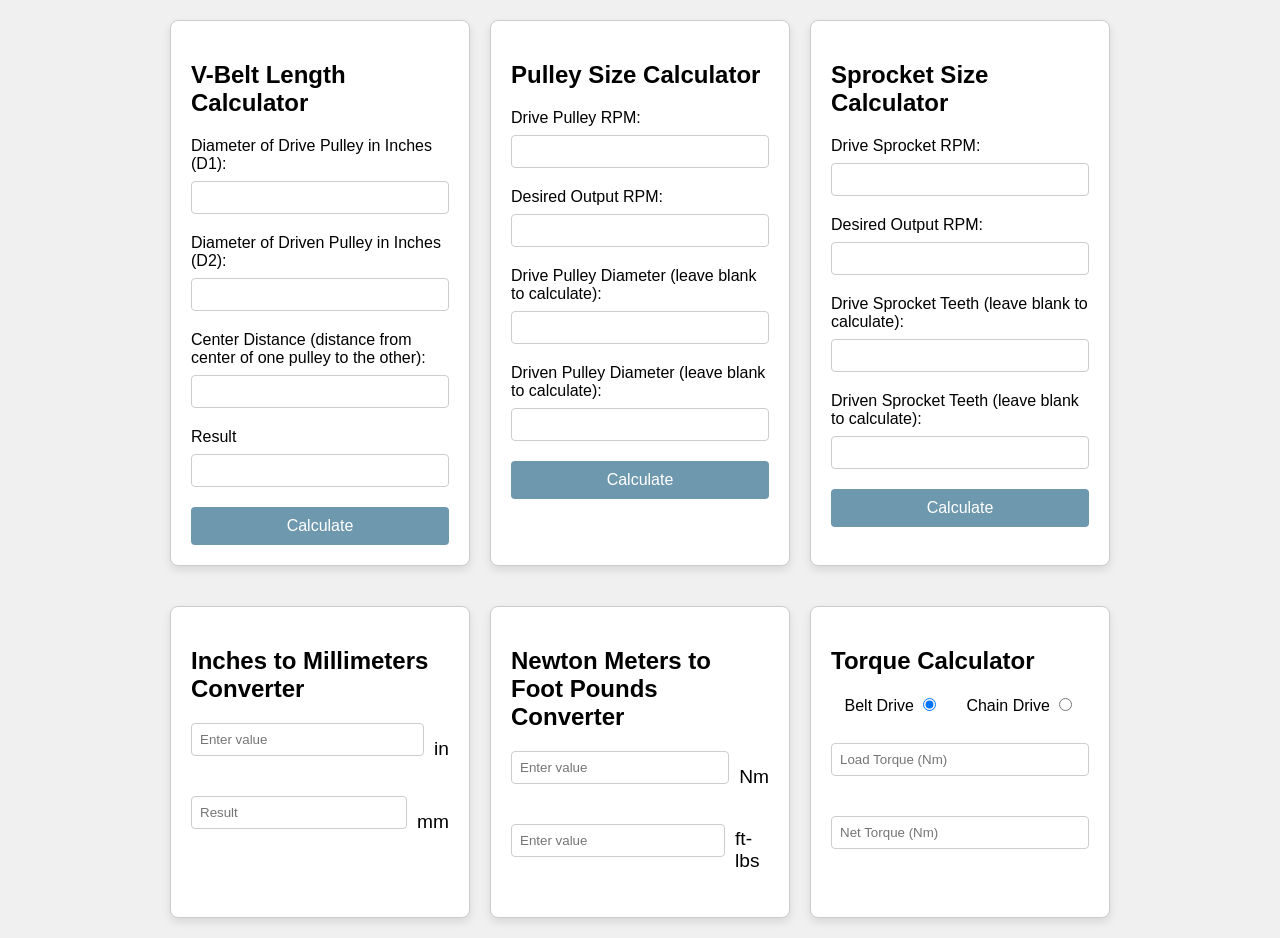
==== index.html @ f011331f "Update and rename calc.html to index.html" ====
<!DOCTYPE html>
<html lang="en">
<head>
    <meta charset="UTF-8">
    <meta name="viewport" content="width=device-width, initial-scale=1.0">
    <title>Integrated Calculators</title>
    <link rel="stylesheet" href="styles.css">
</head>
<body>
    <div class="calculators">
        <!-- V-Belt Length Calculator -->
        <div class="calculator" id="vbelt-calculator">
            <div class="overlay" id="vbelt-overlay">
                <div class="overlay-content">
                    <h2>V-Belt Length Calculator</h2>
                    <p>Please note that these calculations are for general guidance only. Accurate dimensional values are essential for reliable results. Tri-State Bearing is not responsible for any misuse of this information.</p>
                    <button onclick="closeOverlay('vbelt-overlay')">OK</button>
                </div>
            </div>
            <h2>V-Belt Length Calculator</h2>
            <label for="d1">Diameter of Drive Pulley in Inches (D1):</label>
            <input type="number" id="d1" required>
            <label for="d2">Diameter of Driven Pulley in Inches (D2):</label>
            <input type="number" id="d2" required>
            <label for="cd">Center Distance (distance from center of one pulley to the other):</label>
            <input type="number" id="cd" required>
            <label for="vbelt-result">Result</label>
            <input type="text" id="vbelt-result" readonly>
            <button onclick="calculateVbeltLength()">Calculate</button>
        </div>

        <!-- Pulley Size Calculator -->
        <div class="calculator" id="pulley-calculator">
            <div class="overlay" id="pulley-overlay">
                <div class="overlay-content">
                    <h2>Pulley Size Calculator</h2>
                    <p>Please note that these calculations are for general guidance only. Accurate dimensional values are essential for reliable results. Tri-State Bearing is not responsible for any misuse of this information.</p>
                    <button onclick="closeOverlay('pulley-overlay')">OK</button>
                </div>
            </div>
            <h2>Pulley Size Calculator</h2>
            <label for="drive-rpm">Drive Pulley RPM:</label>
            <input type="number" id="drive-rpm" required>
            <label for="output-rpm">Desired Output RPM:</label>
            <input type="number" id="output-rpm" required>
            <label for="drive-diameter">Drive Pulley Diameter (leave blank to calculate):</label>
            <input type="number" id="drive-diameter">
            <label for="driven-diameter">Driven Pulley Diameter (leave blank to calculate):</label>
            <input type="number" id="driven-diameter">
            <button onclick="calculatePulleySize()">Calculate</button>
        </div>

        <!-- Sprocket Size Calculator -->
        <div class="calculator" id="sprocket-calculator">
            <div class="overlay" id="sprocket-overlay">
                <div class="overlay-content">
                    <h2>Sprocket Size Calculator</h2>
                    <p>Please note that these calculations are for general guidance only. Accurate dimensional values are essential for reliable results. Tri-State Bearing is not responsible for any misuse of this information.</p>
                    <button onclick="closeOverlay('sprocket-overlay')">OK</button>
                </div>
            </div>
            <h2>Sprocket Size Calculator</h2>
            <label for="drive-sprocket-rpm">Drive Sprocket RPM:</label>
            <input type="number" id="drive-sprocket-rpm" required>
            <label for="output-sprocket-rpm">Desired Output RPM:</label>
            <input type="number" id="output-sprocket-rpm" required>
            <label for="drive-sprocket-teeth">Drive Sprocket Teeth (leave blank to calculate):</label>
            <input type="number" id="drive-sprocket-teeth">
            <label for="driven-sprocket-teeth">Driven Sprocket Teeth (leave blank to calculate):</label>
            <input type="number" id="driven-sprocket-teeth">
            <button onclick="calculateSprocketSize()">Calculate</button>
        </div>
    </div>

    <div class="calculators bottom-row">
        <!-- Inches to Millimeters Converter -->
        <div class="calculator" id="converter1">
            <h2>Inches to Millimeters Converter</h2>
            <div class="unit-container">
                <input type="text" id="inchValue" placeholder="Enter value">
                <span>in</span>
            </div>
            <div class="unit-container">
                <input type="text" id="mmValue" placeholder="Result">
                <span>mm</span>
            </div>
        </div>
        
        <!-- Newton Meters to Foot Pounds Converter -->
        <div class="calculator" id="converter2">
            <h2>Newton Meters to Foot Pounds Converter</h2>
            <div class="unit-container">
                <input type="text" id="nmValue" placeholder="Enter value">
                <span>Nm</span>
            </div>
            <div class="unit-container">
                <input type="text" id="fpValue" placeholder="Enter value">
                <span>ft-lbs</span>
            </div>
        </div>
        
        <!-- Torque Calculator -->
        <div class="calculator" id="torqueCalculator">
            <h2>Torque Calculator</h2>
            <div class="radio-container">
                <label>
                    Belt Drive
                    <input type="radio" name="driveType" value="belt" checked>
                </label>
                <label>
                    Chain Drive
                    <input type="radio" name="driveType" value="chain">
                </label>
            </div>
            <div class="unit-container">
                <input type="text" id="loadTorque" placeholder="Load Torque (Nm)">
            </div>
            <div class="unit-container">
                <input type="text" id="netTorque" placeholder="Net Torque (Nm)">
            </div>
        </div>
    </div>

    <script src="script.js"></script>
    <script>
        // Inches to Millimeters Converter
        document.getElementById("inchValue").addEventListener("input", () => {
            convertInchToMm(true);
        });
        document.getElementById("mmValue").addEventListener("input", () => {
            convertInchToMm(false);
        });

        function convertInchToMm(isInch) {
            let inchField = document.getElementById("inchValue");
            let mmField = document.getElementById("mmValue");
            let inch = parseFloat(inchField.value) || 0;
            let mm = parseFloat(mmField.value) || 0;

            if (isInch) {
                if (inch) mmField.value = (inch * 25.4).toFixed(2);
                else mmField.value = '';
            } else {
                if (mm) inchField.value = (mm / 25.4).toFixed(2);
                else inchField.value = '';
            }
        }

        // Newton Meters to Foot Pounds Converter
        document.getElementById("nmValue").addEventListener("input", () => {
            convertNmToFp(true);
        });
        document.getElementById("fpValue").addEventListener("input", () => {
            convertNmToFp(false);
        });

        function convertNmToFp(isNm) {
            let nmField = document.getElementById("nmValue");
            let fpField = document.getElementById("fpValue");
            let nm = parseFloat(nmField.value) || 0;
            let fp = parseFloat(fpField.value) || 0;

            if (isNm) {
                if (nm) fpField.value = (nm * 0.73756).toFixed(2);
                else fpField.value = '';
            } else {
                if (fp) nmField.value = (fp / 0.73756).toFixed(2);
                else nmField.value = '';
            }
        }

        // Torque Calculator
        document.querySelectorAll('input[name="driveType"]').forEach((elem) => {
            elem.addEventListener("change", resetTorqueCalculator);
        });
        document.getElementById("loadTorque").addEventListener("input", calculateTorque);
        document.getElementById("netTorque").addEventListener("input", calculateTorqueReverse);

        function resetTorqueCalculator() {
            document.getElementById("loadTorque").value = '';
            document.getElementById("netTorque").value = '';
        }

        function calculateTorque() {
            let loadTorque = parseFloat(document.getElementById("loadTorque").value) || 0;
            let netTorqueField = document.getElementById("netTorque");
            let driveType = document.querySelector('input[name="driveType"]:checked').value;

            if (loadTorque) {
                let netTorque;
                if (driveType === "belt") {
                    netTorque = loadTorque * 1.1; // Example calculation for belt
                } else {
                    netTorque = loadTorque * 1.2; // Example calculation for chain
                }
                netTorqueField.value = netTorque.toFixed(2);
            } else {
                netTorqueField.value = '';
            }
        }

        function calculateTorqueReverse() {
            let netTorque = parseFloat(document.getElementById("netTorque").value) || 0;
            let loadTorqueField = document.getElementById("loadTorque");
            let driveType = document.querySelector('input[name="driveType"]:checked').value;

            if (netTorque) {
                let loadTorque;
                if (driveType === "belt") {
                    loadTorque = netTorque / 1.1; // Example reverse calculation for belt
                } else {
                    loadTorque = netTorque / 1.2; // Example reverse calculation for chain
                }
                loadTorqueField.value = loadTorque.toFixed(2);
            } else {
                loadTorqueField.value = '';
            }
        }
    </script>
</body>
</html>
---- styles.css ----
body {
    font-family: Arial, sans-serif;
    display: flex;
    justify-content: center;
    align-items: center;
    flex-direction: column;
    min-height: 100vh;
    margin: 0;
    background-color: #f0f0f0;
}

.calculators {
    display: flex;
    flex-wrap: wrap;
    justify-content: center;
    gap: 20px;
    padding: 20px;
}

.calculators.bottom-row {
    display: flex;
    justify-content: center;
    width: 100%;
}

.calculator {
    border: 1px solid #ccc;
    border-radius: 8px;
    background-color: #fff;
    padding: 20px;
    box-shadow: 0 4px 8px rgba(0, 0, 0, 0.1);
    flex: 1 1 300px;
    max-width: 300px;
    box-sizing: border-box;
}

.calculator h2 {
    font-size: 1.5em;
    margin-bottom: 20px;
}

.calculator label {
    display: block;
    margin-bottom: 8px;
}

.calculator input[type="number"],
.calculator input[type="text"] {
    width: 100%;
    padding: 8px;
    margin-bottom: 20px;
    border: 1px solid #ccc;
    border-radius: 4px;
    box-sizing: border-box;
}

.calculator button {
    width: 100%;
    padding: 10px;
    background-color: #6E98AD;
    color: #fff;
    border: none;
    border-radius: 4px;
    font-size: 1em;
    cursor: pointer;
    transition: background-color 0.3s ease;
}

.calculator button:hover {
    background-color: #053856;
}

.unit-container {
    display: flex;
    align-items: center;
    justify-content: space-between;
    margin-bottom: 20px;
}

.unit-container span {
    margin-left: 10px;
    font-size: 1.2em;
}

.radio-container {
    display: flex;
    justify-content: space-around;
    margin-bottom: 20px;
}

.overlay {
    display: none;
    position: fixed;
    top: 0;
    left: 0;
    right: 0;
    bottom: 0;
    background-color: rgba(0, 0, 0, 0.7);
    justify-content: center;
    align-items: center;
    z-index: 1000;
}

.overlay-content {
    background-color: #fff;
    padding: 20px;
    border-radius: 8px;
    text-align: center;
    max-width: 500px;
    box-sizing: border-box;
}

.overlay button {
    margin-top: 20px;
    padding: 10px 20px;
}

@media (max-width: 768px) {
    .calculator {
        flex: 1 1 100%;
        max-width: none;
    }
}
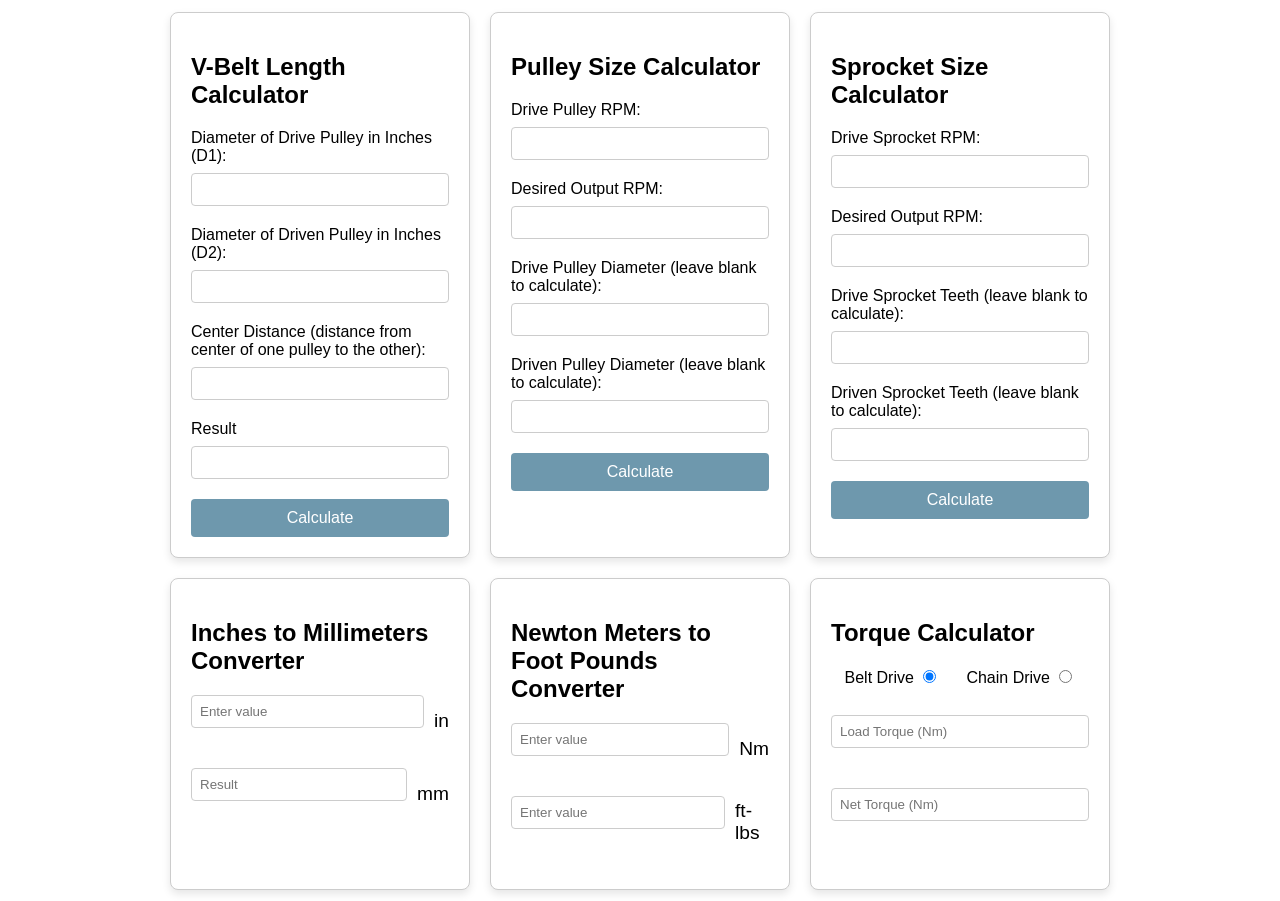
==== commit f8b639d1: "Update index.html" ====
--- a/index.html
+++ b/index.html
@@ -75,6 +75,13 @@
     <div class="calculators bottom-row">
         <!-- Inches to Millimeters Converter -->
         <div class="calculator" id="converter1">
+            <div class="overlay" id="converter1-overlay">
+                <div class="overlay-content">
+                    <h2>Inches to Millimeters Converter</h2>
+                    <p>Please note that these calculations are for general guidance only. Accurate values are essential for reliable results. Tri-State Bearing is not responsible for any misuse of this information.</p>
+                    <button onclick="closeOverlay('converter1-overlay')">OK</button>
+                </div>
+            </div>
             <h2>Inches to Millimeters Converter</h2>
             <div class="unit-container">
                 <input type="text" id="inchValue" placeholder="Enter value">
@@ -88,6 +95,13 @@
         
         <!-- Newton Meters to Foot Pounds Converter -->
         <div class="calculator" id="converter2">
+            <div class="overlay" id="converter2-overlay">
+                <div class="overlay-content">
+                    <h2>Newton Meters to Foot Pounds Converter</h2>
+                    <p>Please note that these calculations are for general guidance only. Accurate values are essential for reliable results. Tri-State Bearing is not responsible for any misuse of this information.</p>
+                    <button onclick="closeOverlay('converter2-overlay')">OK</button>
+                </div>
+            </div>
             <h2>Newton Meters to Foot Pounds Converter</h2>
             <div class="unit-container">
                 <input type="text" id="nmValue" placeholder="Enter value">
@@ -101,6 +115,13 @@
         
         <!-- Torque Calculator -->
         <div class="calculator" id="torqueCalculator">
+            <div class="overlay" id="torqueCalculator-overlay">
+                <div class="overlay-content">
+                    <h2>Torque Calculator</h2>
+                    <p>Please note that these calculations are for general guidance only. Accurate values are essential for reliable results. Tri-State Bearing is not responsible for any misuse of this information.</p>
+                    <button onclick="closeOverlay('torqueCalculator-overlay')">OK</button>
+                </div>
+            </div>
             <h2>Torque Calculator</h2>
             <div class="radio-container">
                 <label>
@@ -122,100 +143,5 @@
     </div>
 
     <script src="script.js"></script>
-    <script>
-        // Inches to Millimeters Converter
-        document.getElementById("inchValue").addEventListener("input", () => {
-            convertInchToMm(true);
-        });
-        document.getElementById("mmValue").addEventListener("input", () => {
-            convertInchToMm(false);
-        });
-
-        function convertInchToMm(isInch) {
-            let inchField = document.getElementById("inchValue");
-            let mmField = document.getElementById("mmValue");
-            let inch = parseFloat(inchField.value) || 0;
-            let mm = parseFloat(mmField.value) || 0;
-
-            if (isInch) {
-                if (inch) mmField.value = (inch * 25.4).toFixed(2);
-                else mmField.value = '';
-            } else {
-                if (mm) inchField.value = (mm / 25.4).toFixed(2);
-                else inchField.value = '';
-            }
-        }
-
-        // Newton Meters to Foot Pounds Converter
-        document.getElementById("nmValue").addEventListener("input", () => {
-            convertNmToFp(true);
-        });
-        document.getElementById("fpValue").addEventListener("input", () => {
-            convertNmToFp(false);
-        });
-
-        function convertNmToFp(isNm) {
-            let nmField = document.getElementById("nmValue");
-            let fpField = document.getElementById("fpValue");
-            let nm = parseFloat(nmField.value) || 0;
-            let fp = parseFloat(fpField.value) || 0;
-
-            if (isNm) {
-                if (nm) fpField.value = (nm * 0.73756).toFixed(2);
-                else fpField.value = '';
-            } else {
-                if (fp) nmField.value = (fp / 0.73756).toFixed(2);
-                else nmField.value = '';
-            }
-        }
-
-        // Torque Calculator
-        document.querySelectorAll('input[name="driveType"]').forEach((elem) => {
-            elem.addEventListener("change", resetTorqueCalculator);
-        });
-        document.getElementById("loadTorque").addEventListener("input", calculateTorque);
-        document.getElementById("netTorque").addEventListener("input", calculateTorqueReverse);
-
-        function resetTorqueCalculator() {
-            document.getElementById("loadTorque").value = '';
-            document.getElementById("netTorque").value = '';
-        }
-
-        function calculateTorque() {
-            let loadTorque = parseFloat(document.getElementById("loadTorque").value) || 0;
-            let netTorqueField = document.getElementById("netTorque");
-            let driveType = document.querySelector('input[name="driveType"]:checked').value;
-
-            if (loadTorque) {
-                let netTorque;
-                if (driveType === "belt") {
-                    netTorque = loadTorque * 1.1; // Example calculation for belt
-                } else {
-                    netTorque = loadTorque * 1.2; // Example calculation for chain
-                }
-                netTorqueField.value = netTorque.toFixed(2);
-            } else {
-                netTorqueField.value = '';
-            }
-        }
-
-        function calculateTorqueReverse() {
-            let netTorque = parseFloat(document.getElementById("netTorque").value) || 0;
-            let loadTorqueField = document.getElementById("loadTorque");
-            let driveType = document.querySelector('input[name="driveType"]:checked').value;
-
-            if (netTorque) {
-                let loadTorque;
-                if (driveType === "belt") {
-                    loadTorque = netTorque / 1.1; // Example reverse calculation for belt
-                } else {
-                    loadTorque = netTorque / 1.2; // Example reverse calculation for chain
-                }
-                loadTorqueField.value = loadTorque.toFixed(2);
-            } else {
-                loadTorqueField.value = '';
-            }
-        }
-    </script>
 </body>
 </html>
--- a/styles.css
+++ b/styles.css
@@ -2,25 +2,29 @@
     font-family: Arial, sans-serif;
     display: flex;
     justify-content: center;
-    align-items: center;
+    align-items: flex-start; /* Start from the top */
     flex-direction: column;
     min-height: 100vh;
     margin: 0;
-    background-color: #f0f0f0;
+    padding-top: 1px; /* 1px padding at the top of the page */
+    background-color: #FFFFFF;
 }
 
 .calculators {
     display: flex;
     flex-wrap: wrap;
-    justify-content: center;
-    gap: 20px;
-    padding: 20px;
+    justify-content: center; /* Center the calculators horizontally */
+    gap: 20px; /* 20px spacing between calculators */
+    padding: 0 20px; /* Horizontal padding of 20px */
+    width: 100%; /* Ensure it takes full width */
+    box-sizing: border-box; /* Include padding in width calculation */
 }
 
 .calculators.bottom-row {
     display: flex;
-    justify-content: center;
-    width: 100%;
+    justify-content: center; /* Center the calculators horizontally */
+    width: 100%; /* Ensure it takes full width */
+    margin-top: 20px; /* 20px vertical spacing to the next row */
 }
 
 .calculator {
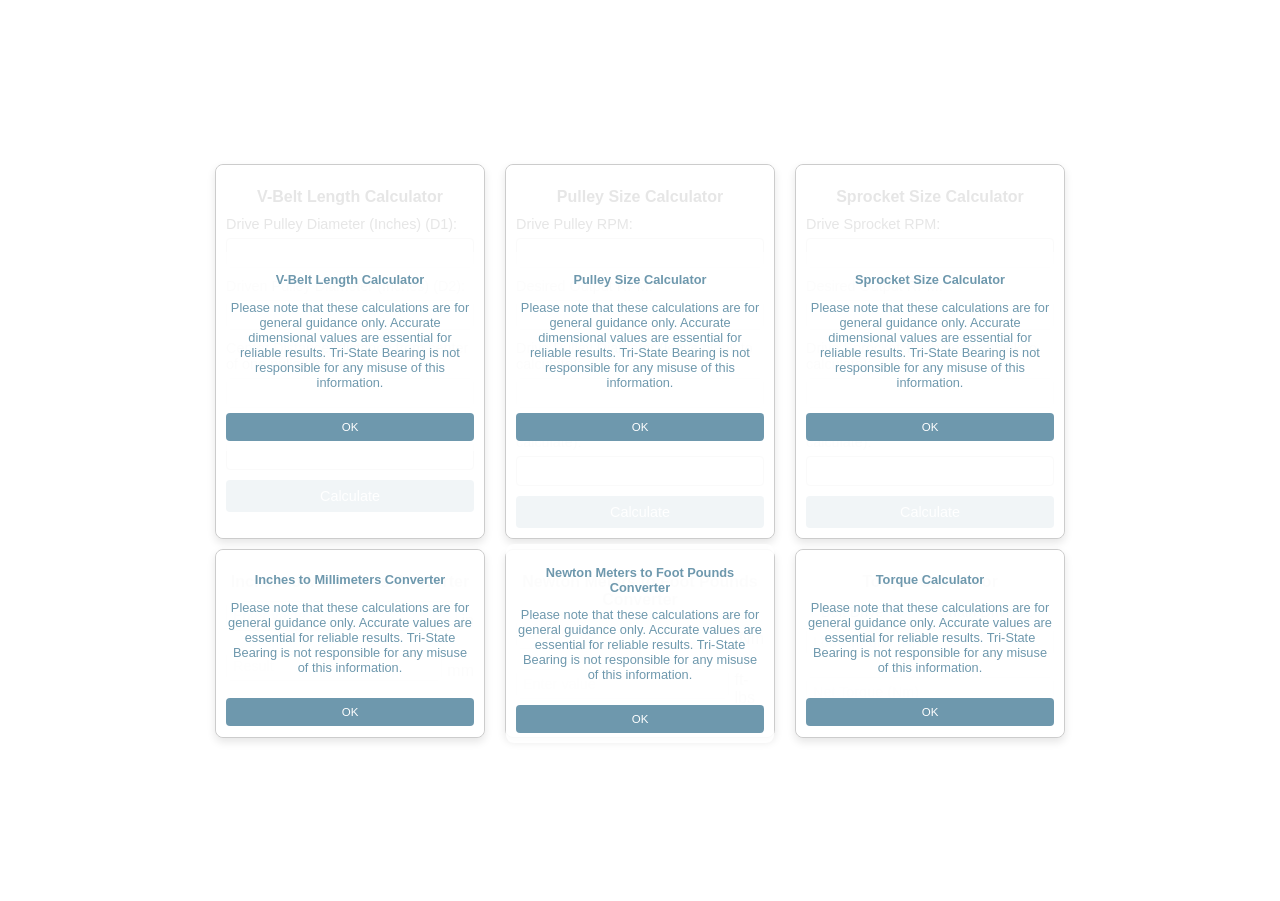
==== commit c9cfd28f: "Update index.html" ====
--- a/index.html
+++ b/index.html
@@ -18,9 +18,9 @@
                 </div>
             </div>
             <h2>V-Belt Length Calculator</h2>
-            <label for="d1">Diameter of Drive Pulley in Inches (D1):</label>
+            <label for="d1">Drive Pulley Diameter (Inches) (D1):</label>
             <input type="number" id="d1" required>
-            <label for="d2">Diameter of Driven Pulley in Inches (D2):</label>
+            <label for="d2">Driven Pulley Diameter (Inches) (D2):</label>
             <input type="number" id="d2" required>
             <label for="cd">Center Distance (distance from center of one pulley to the other):</label>
             <input type="number" id="cd" required>
--- a/styles.css
+++ b/styles.css
@@ -2,70 +2,74 @@
     font-family: Arial, sans-serif;
     display: flex;
     justify-content: center;
-    align-items: flex-start; /* Start from the top */
+    align-items: flex-start;
     flex-direction: column;
     min-height: 100vh;
     margin: 0;
-    padding-top: 1px; /* 1px padding at the top of the page */
+    padding-top: 1px;
     background-color: #FFFFFF;
 }
 
 .calculators {
     display: flex;
     flex-wrap: wrap;
-    justify-content: center; /* Center the calculators horizontally */
-    gap: 20px; /* 20px spacing between calculators */
-    padding: 0 20px; /* Horizontal padding of 20px */
-    width: 100%; /* Ensure it takes full width */
-    box-sizing: border-box; /* Include padding in width calculation */
+    justify-content: center;
+    gap: 20px;
+    padding: 0 10px; /* Reduced horizontal padding */
+    width: 100%;
+    box-sizing: border-box;
 }
 
 .calculators.bottom-row {
     display: flex;
-    justify-content: center; /* Center the calculators horizontally */
-    width: 100%; /* Ensure it takes full width */
-    margin-top: 20px; /* 20px vertical spacing to the next row */
+    justify-content: center;
+    width: 100%;
+    margin-top: 10px; /* Reduced vertical spacing to the next row */
 }
 
 .calculator {
+    position: relative;
     border: 1px solid #ccc;
     border-radius: 8px;
     background-color: #fff;
-    padding: 20px;
+    padding: 10px; /* Reduced padding */
     box-shadow: 0 4px 8px rgba(0, 0, 0, 0.1);
-    flex: 1 1 300px;
-    max-width: 300px;
+    flex: 1 1 200px; /* Reduced flex basis */
+    max-width: 270px; /* Reduced max-width */
     box-sizing: border-box;
 }
 
 .calculator h2 {
-    font-size: 1.5em;
-    margin-bottom: 20px;
+    font-size: 1em; /* Reduced font-size */
+    margin-bottom: 10px; /* Reduced margin-bottom */
+    text-align: center;
 }
 
 .calculator label {
     display: block;
-    margin-bottom: 8px;
+    margin-bottom: 6px; /* Reduced margin-bottom */
+    font-size: 0.9em; /* Reduced font-size */
 }
 
 .calculator input[type="number"],
 .calculator input[type="text"] {
     width: 100%;
-    padding: 8px;
-    margin-bottom: 20px;
+    padding: 6px; /* Reduced padding */
+    margin-bottom: 10px; /* Reduced margin-bottom */
     border: 1px solid #ccc;
     border-radius: 4px;
     box-sizing: border-box;
+    font-size: 0.9em; /* Reduced font-size */
 }
 
 .calculator button {
     width: 100%;
-    padding: 10px;
+    padding: 8px; /* Reduced padding */
     background-color: #6E98AD;
     color: #fff;
     border: none;
     border-radius: 4px;
-    font-size: 1em;
+    font-size: 0.9em; /* Reduced font-size */
     cursor: pointer;
     transition: background-color 0.3s ease;
 }
@@ -78,45 +82,58 @@
     display: flex;
     align-items: center;
     justify-content: space-between;
-    margin-bottom: 20px;
+    margin-bottom: 10px; /* Reduced margin-bottom */
 }
 
 .unit-container span {
-    margin-left: 10px;
-    font-size: 1.2em;
+    margin-left: 5px; /* Reduced margin-left */
+    font-size: 1em; /* Reduced font-size */
 }
 
 .radio-container {
     display: flex;
     justify-content: space-around;
-    margin-bottom: 20px;
+    margin-bottom: 1px; /* Reduced margin-bottom */
 }
 
 .overlay {
-    display: none;
-    position: fixed;
+    display: flex;
+    position: absolute;
     top: 0;
     left: 0;
-    right: 0;
-    bottom: 0;
-    background-color: rgba(0, 0, 0, 0.7);
+    width: 100%;
+    height: 100%;
+    background-color: rgba(255, 255, 255, 0.9);
     justify-content: center;
     align-items: center;
     z-index: 1000;
+    border-radius: 8px;
 }
 
 .overlay-content {
-    background-color: #fff;
-    padding: 20px;
+    background-color: rgba(255, 255, 255, 0.9);
+    padding: 10px; /* Reduced padding */
     border-radius: 8px;
     text-align: center;
-    max-width: 500px;
+    color: #6E98AD;
+    max-width: 100%;
+    font-size: 0.8em; /* Reduced font-size */
     box-sizing: border-box;
 }
 
-.overlay button {
-    margin-top: 20px;
-    padding: 10px 20px;
+.overlay-content button {
+    margin-top: 10px;
+    padding: 8px 10px;
+    background-color: #6E98AD;
+    color: #fff;
+    border: none;
+    border-radius: 4px;
+    cursor: pointer;
+    transition: background-color 0.3s ease;
+}
+
+.overlay-content button:hover {
+    background-color: #053856;
 }
 
 @media (max-width: 768px) {
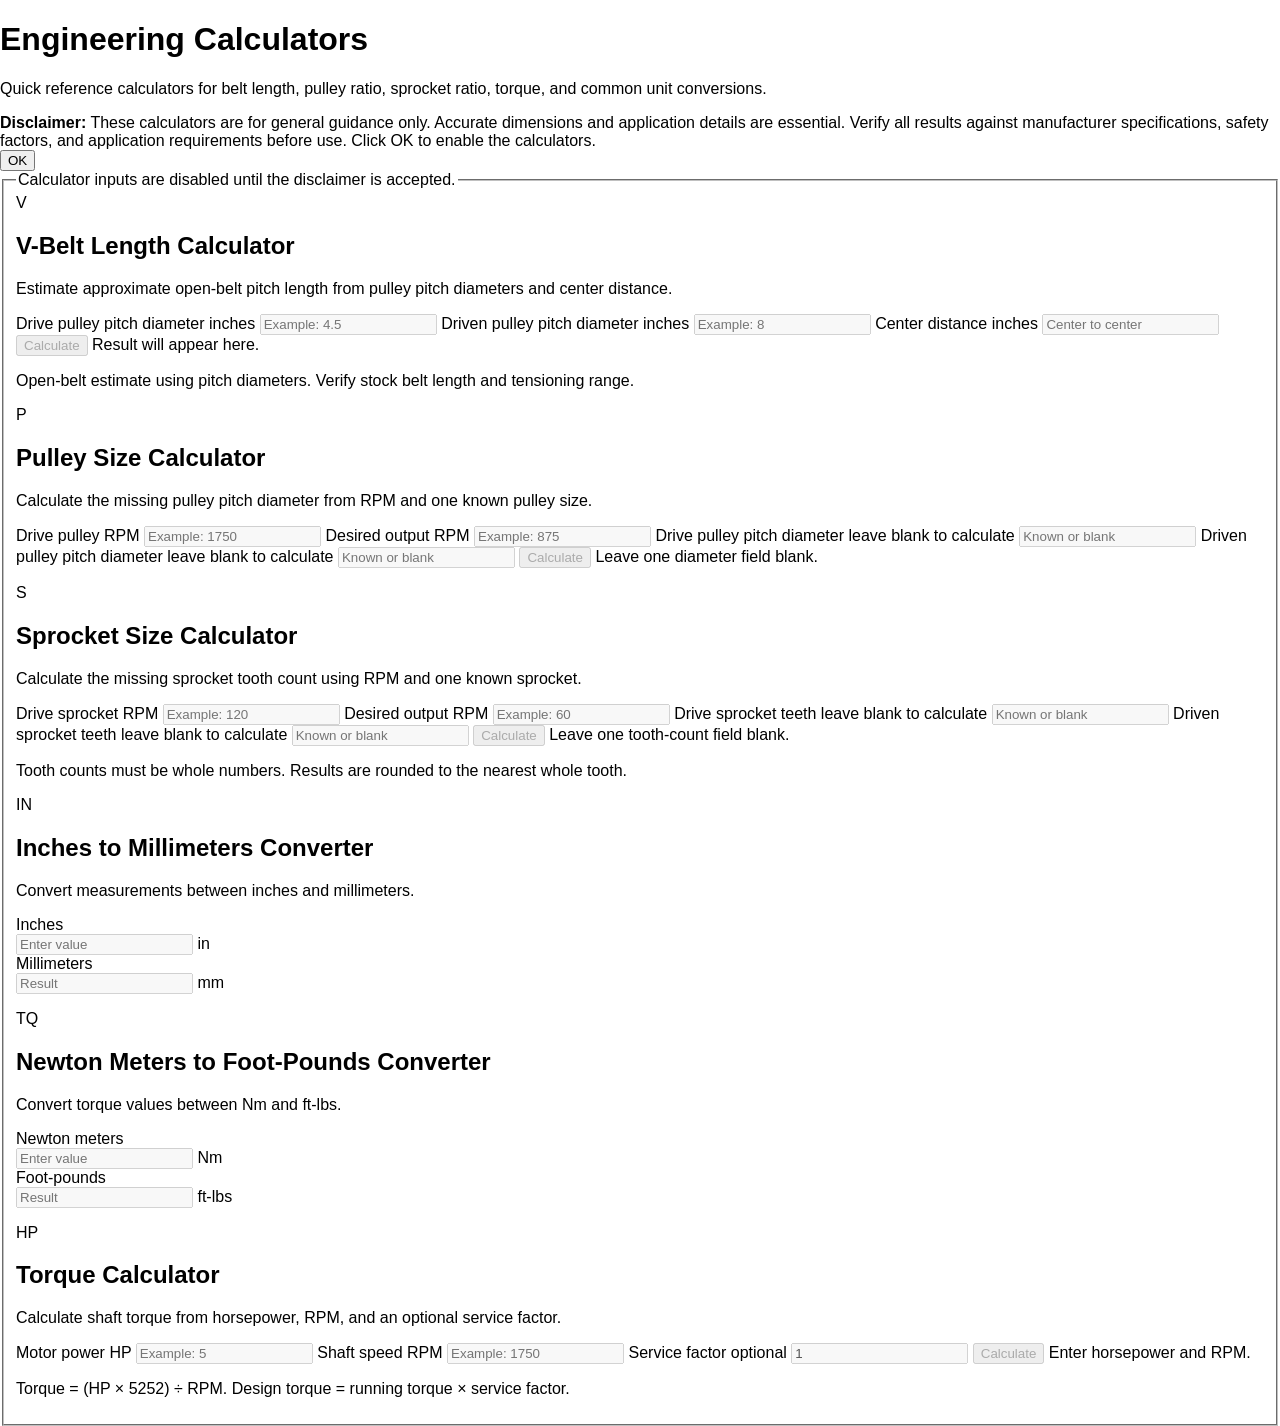
==== commit f492236e: "Update index.html" ====
--- a/index.html
+++ b/index.html
@@ -1,147 +1,263 @@
 <!DOCTYPE html>
 <html lang="en">
 <head>
-    <meta charset="UTF-8">
-    <meta name="viewport" content="width=device-width, initial-scale=1.0">
-    <title>Integrated Calculators</title>
-    <link rel="stylesheet" href="styles.css">
+  <meta charset="UTF-8" />
+  <meta name="viewport" content="width=device-width, initial-scale=1.0" />
+  <meta name="referrer" content="strict-origin-when-cross-origin" />
+  <meta name="robots" content="index, follow" />
+  <meta name="description" content="Tri-State Bearing engineering calculators for open V-belt pitch length, pulley ratio, sprocket ratio, horsepower and RPM torque estimates, inches to millimeters, and Newton meters to foot-pounds conversions." />
+  <meta name="theme-color" content="#053856" />
+
+  <meta property="og:type" content="website" />
+  <meta property="og:title" content="Engineering Calculators | Tri-State Bearing" />
+  <meta property="og:description" content="Use quick industrial calculators for belt length, pulley size, sprocket size, horsepower and RPM torque, and common unit conversions." />
+  <meta property="og:site_name" content="Tri-State Bearing" />
+
+  <meta name="twitter:card" content="summary" />
+  <meta name="twitter:title" content="Engineering Calculators | Tri-State Bearing" />
+  <meta name="twitter:description" content="Quick power transmission, torque, and unit conversion calculators from Tri-State Bearing." />
+  <link rel="canonical" href="https://www.tristate-bearing.com/calculators" />
+
+  <title>Engineering Calculators | Tri-State Bearing</title>
+  <link rel="stylesheet" href="styles.css" />
+
+  <script type="application/ld+json">
+  {
+    "@context": "https://schema.org",
+    "@type": "WebPage",
+    "name": "Engineering Calculators",
+    "description": "Tri-State Bearing engineering calculators for open V-belt pitch length, pulley size, sprocket size, horsepower and RPM torque estimates, and unit conversions.",
+    "publisher": {
+      "@type": "Organization",
+      "name": "Tri-State Bearing Company, Inc.",
+      "url": "https://www.tristate-bearing.com/"
+    },
+    "mainEntity": {
+      "@type": "ItemList",
+      "name": "Industrial calculator tools",
+      "itemListElement": [
+        {
+          "@type": "ListItem",
+          "position": 1,
+          "name": "V-Belt Length Calculator",
+          "description": "Estimate approximate open-belt pitch length from pulley pitch diameters and center distance."
+        },
+        {
+          "@type": "ListItem",
+          "position": 2,
+          "name": "Pulley Size Calculator",
+          "description": "Estimate drive or driven pulley diameter from RPM and a known pulley diameter."
+        },
+        {
+          "@type": "ListItem",
+          "position": 3,
+          "name": "Sprocket Size Calculator",
+          "description": "Estimate drive or driven sprocket teeth from RPM and a known sprocket tooth count."
+        },
+        {
+          "@type": "ListItem",
+          "position": 4,
+          "name": "Inches to Millimeters Converter",
+          "description": "Convert inch measurements to millimeters and millimeters to inches."
+        },
+        {
+          "@type": "ListItem",
+          "position": 5,
+          "name": "Newton Meters to Foot-Pounds Converter",
+          "description": "Convert torque values between Newton meters and foot-pounds."
+        },
+        {
+          "@type": "ListItem",
+          "position": 6,
+          "name": "Torque Calculator",
+          "description": "Calculate running and design torque from horsepower, RPM, and an optional service factor."
+        }
+      ]
+    }
+  }
+  </script>
 </head>
 <body>
-    <div class="calculators">
-        <!-- V-Belt Length Calculator -->
-        <div class="calculator" id="vbelt-calculator">
-            <div class="overlay" id="vbelt-overlay">
-                <div class="overlay-content">
-                    <h2>V-Belt Length Calculator</h2>
-                    <p>Please note that these calculations are for general guidance only. Accurate dimensional values are essential for reliable results. Tri-State Bearing is not responsible for any misuse of this information.</p>
-                    <button onclick="closeOverlay('vbelt-overlay')">OK</button>
-                </div>
-            </div>
+  <main class="tsb-calculator-widget" aria-labelledby="calculator-widget-title">
+    <header class="widget-header">
+      <h1 id="calculator-widget-title">Engineering Calculators</h1>
+      <p class="widget-description">
+        Quick reference calculators for belt length, pulley ratio, sprocket ratio, torque, and common unit conversions.
+      </p>
+      <div class="widget-disclaimer" id="calculator-disclaimer" role="note">
+        <div>
+          <strong>Disclaimer:</strong>
+          These calculators are for general guidance only. Accurate dimensions and application details are essential. Verify all results against manufacturer specifications, safety factors, and application requirements before use. Click OK to enable the calculators.
+        </div>
+        <button class="tsb-button disclaimer-button" type="button" id="calculator-disclaimer-ok">OK</button>
+      </div>
+    </header>
+
+    <fieldset id="calculatorControls" class="calculator-controls" disabled aria-describedby="calculator-disclaimer" aria-disabled="true">
+      <legend class="sr-only">Calculator inputs are disabled until the disclaimer is accepted.</legend>
+      <section class="calculator-grid" aria-label="Engineering calculator tools">
+      <article class="calculator-card" id="vbelt-calculator">
+        <div class="calculator-heading">
+          <span class="calculator-icon" aria-hidden="true">V</span>
+          <div>
             <h2>V-Belt Length Calculator</h2>
-            <label for="d1">Drive Pulley Diameter (Inches) (D1):</label>
-            <input type="number" id="d1" required>
-            <label for="d2">Driven Pulley Diameter (Inches) (D2):</label>
-            <input type="number" id="d2" required>
-            <label for="cd">Center Distance (distance from center of one pulley to the other):</label>
-            <input type="number" id="cd" required>
-            <label for="vbelt-result">Result</label>
-            <input type="text" id="vbelt-result" readonly>
-            <button onclick="calculateVbeltLength()">Calculate</button>
-        </div>
-
-        <!-- Pulley Size Calculator -->
-        <div class="calculator" id="pulley-calculator">
-            <div class="overlay" id="pulley-overlay">
-                <div class="overlay-content">
-                    <h2>Pulley Size Calculator</h2>
-                    <p>Please note that these calculations are for general guidance only. Accurate dimensional values are essential for reliable results. Tri-State Bearing is not responsible for any misuse of this information.</p>
-                    <button onclick="closeOverlay('pulley-overlay')">OK</button>
-                </div>
-            </div>
+            <p>Estimate approximate open-belt pitch length from pulley pitch diameters and center distance.</p>
+          </div>
+        </div>
+
+        <div class="form-stack">
+          <label for="d1">Drive pulley pitch diameter <span class="unit-label">inches</span></label>
+          <input type="number" id="d1" inputmode="decimal" min="0" step="any" placeholder="Example: 4.5" autocomplete="off" />
+
+          <label for="d2">Driven pulley pitch diameter <span class="unit-label">inches</span></label>
+          <input type="number" id="d2" inputmode="decimal" min="0" step="any" placeholder="Example: 8" autocomplete="off" />
+
+          <label for="cd">Center distance <span class="unit-label">inches</span></label>
+          <input type="number" id="cd" inputmode="decimal" min="0" step="any" placeholder="Center to center" autocomplete="off" />
+
+          <button class="tsb-button" type="button" id="vbelt-calculate">Calculate</button>
+          <output class="result-box" id="vbelt-result" for="d1 d2 cd" aria-live="polite">Result will appear here.</output>
+          <p class="formula-note">Open-belt estimate using pitch diameters. Verify stock belt length and tensioning range.</p>
+          <p class="form-message" id="vbelt-message" aria-live="polite"></p>
+        </div>
+      </article>
+
+      <article class="calculator-card" id="pulley-calculator">
+        <div class="calculator-heading">
+          <span class="calculator-icon" aria-hidden="true">P</span>
+          <div>
             <h2>Pulley Size Calculator</h2>
-            <label for="drive-rpm">Drive Pulley RPM:</label>
-            <input type="number" id="drive-rpm" required>
-            <label for="output-rpm">Desired Output RPM:</label>
-            <input type="number" id="output-rpm" required>
-            <label for="drive-diameter">Drive Pulley Diameter (leave blank to calculate):</label>
-            <input type="number" id="drive-diameter">
-            <label for="driven-diameter">Driven Pulley Diameter (leave blank to calculate):</label>
-            <input type="number" id="driven-diameter">
-            <button onclick="calculatePulleySize()">Calculate</button>
-        </div>
-
-        <!-- Sprocket Size Calculator -->
-        <div class="calculator" id="sprocket-calculator">
-            <div class="overlay" id="sprocket-overlay">
-                <div class="overlay-content">
-                    <h2>Sprocket Size Calculator</h2>
-                    <p>Please note that these calculations are for general guidance only. Accurate dimensional values are essential for reliable results. Tri-State Bearing is not responsible for any misuse of this information.</p>
-                    <button onclick="closeOverlay('sprocket-overlay')">OK</button>
-                </div>
-            </div>
+            <p>Calculate the missing pulley pitch diameter from RPM and one known pulley size.</p>
+          </div>
+        </div>
+
+        <div class="form-stack">
+          <label for="drive-rpm">Drive pulley RPM</label>
+          <input type="number" id="drive-rpm" inputmode="decimal" min="0" step="any" placeholder="Example: 1750" autocomplete="off" />
+
+          <label for="output-rpm">Desired output RPM</label>
+          <input type="number" id="output-rpm" inputmode="decimal" min="0" step="any" placeholder="Example: 875" autocomplete="off" />
+
+          <label for="drive-diameter">Drive pulley pitch diameter <span class="unit-label">leave blank to calculate</span></label>
+          <input type="number" id="drive-diameter" inputmode="decimal" min="0" step="any" placeholder="Known or blank" autocomplete="off" />
+
+          <label for="driven-diameter">Driven pulley pitch diameter <span class="unit-label">leave blank to calculate</span></label>
+          <input type="number" id="driven-diameter" inputmode="decimal" min="0" step="any" placeholder="Known or blank" autocomplete="off" />
+
+          <button class="tsb-button" type="button" id="pulley-calculate">Calculate</button>
+          <output class="result-box" id="pulley-result" for="drive-rpm output-rpm drive-diameter driven-diameter" aria-live="polite">Leave one diameter field blank.</output>
+          <p class="form-message" id="pulley-message" aria-live="polite"></p>
+        </div>
+      </article>
+
+      <article class="calculator-card" id="sprocket-calculator">
+        <div class="calculator-heading">
+          <span class="calculator-icon" aria-hidden="true">S</span>
+          <div>
             <h2>Sprocket Size Calculator</h2>
-            <label for="drive-sprocket-rpm">Drive Sprocket RPM:</label>
-            <input type="number" id="drive-sprocket-rpm" required>
-            <label for="output-sprocket-rpm">Desired Output RPM:</label>
-            <input type="number" id="output-sprocket-rpm" required>
-            <label for="drive-sprocket-teeth">Drive Sprocket Teeth (leave blank to calculate):</label>
-            <input type="number" id="drive-sprocket-teeth">
-            <label for="driven-sprocket-teeth">Driven Sprocket Teeth (leave blank to calculate):</label>
-            <input type="number" id="driven-sprocket-teeth">
-            <button onclick="calculateSprocketSize()">Calculate</button>
-        </div>
-    </div>
-
-    <div class="calculators bottom-row">
-        <!-- Inches to Millimeters Converter -->
-        <div class="calculator" id="converter1">
-            <div class="overlay" id="converter1-overlay">
-                <div class="overlay-content">
-                    <h2>Inches to Millimeters Converter</h2>
-                    <p>Please note that these calculations are for general guidance only. Accurate values are essential for reliable results. Tri-State Bearing is not responsible for any misuse of this information.</p>
-                    <button onclick="closeOverlay('converter1-overlay')">OK</button>
-                </div>
-            </div>
+            <p>Calculate the missing sprocket tooth count using RPM and one known sprocket.</p>
+          </div>
+        </div>
+
+        <div class="form-stack">
+          <label for="drive-sprocket-rpm">Drive sprocket RPM</label>
+          <input type="number" id="drive-sprocket-rpm" inputmode="decimal" min="0" step="any" placeholder="Example: 120" autocomplete="off" />
+
+          <label for="output-sprocket-rpm">Desired output RPM</label>
+          <input type="number" id="output-sprocket-rpm" inputmode="decimal" min="0" step="any" placeholder="Example: 60" autocomplete="off" />
+
+          <label for="drive-sprocket-teeth">Drive sprocket teeth <span class="unit-label">leave blank to calculate</span></label>
+          <input type="number" id="drive-sprocket-teeth" inputmode="numeric" min="1" step="1" placeholder="Known or blank" autocomplete="off" />
+
+          <label for="driven-sprocket-teeth">Driven sprocket teeth <span class="unit-label">leave blank to calculate</span></label>
+          <input type="number" id="driven-sprocket-teeth" inputmode="numeric" min="1" step="1" placeholder="Known or blank" autocomplete="off" />
+
+          <button class="tsb-button" type="button" id="sprocket-calculate">Calculate</button>
+          <output class="result-box" id="sprocket-result" for="drive-sprocket-rpm output-sprocket-rpm drive-sprocket-teeth driven-sprocket-teeth" aria-live="polite">Leave one tooth-count field blank.</output>
+          <p class="formula-note">Tooth counts must be whole numbers. Results are rounded to the nearest whole tooth.</p>
+          <p class="form-message" id="sprocket-message" aria-live="polite"></p>
+        </div>
+      </article>
+
+      <article class="calculator-card" id="converter1">
+        <div class="calculator-heading">
+          <span class="calculator-icon" aria-hidden="true">IN</span>
+          <div>
             <h2>Inches to Millimeters Converter</h2>
-            <div class="unit-container">
-                <input type="text" id="inchValue" placeholder="Enter value">
-                <span>in</span>
-            </div>
-            <div class="unit-container">
-                <input type="text" id="mmValue" placeholder="Result">
-                <span>mm</span>
-            </div>
-        </div>
-        
-        <!-- Newton Meters to Foot Pounds Converter -->
-        <div class="calculator" id="converter2">
-            <div class="overlay" id="converter2-overlay">
-                <div class="overlay-content">
-                    <h2>Newton Meters to Foot Pounds Converter</h2>
-                    <p>Please note that these calculations are for general guidance only. Accurate values are essential for reliable results. Tri-State Bearing is not responsible for any misuse of this information.</p>
-                    <button onclick="closeOverlay('converter2-overlay')">OK</button>
-                </div>
-            </div>
-            <h2>Newton Meters to Foot Pounds Converter</h2>
-            <div class="unit-container">
-                <input type="text" id="nmValue" placeholder="Enter value">
-                <span>Nm</span>
-            </div>
-            <div class="unit-container">
-                <input type="text" id="fpValue" placeholder="Enter value">
-                <span>ft-lbs</span>
-            </div>
-        </div>
-        
-        <!-- Torque Calculator -->
-        <div class="calculator" id="torqueCalculator">
-            <div class="overlay" id="torqueCalculator-overlay">
-                <div class="overlay-content">
-                    <h2>Torque Calculator</h2>
-                    <p>Please note that these calculations are for general guidance only. Accurate values are essential for reliable results. Tri-State Bearing is not responsible for any misuse of this information.</p>
-                    <button onclick="closeOverlay('torqueCalculator-overlay')">OK</button>
-                </div>
-            </div>
+            <p>Convert measurements between inches and millimeters.</p>
+          </div>
+        </div>
+
+        <div class="form-stack">
+          <label for="inchValue">Inches</label>
+          <div class="unit-row">
+            <input type="number" id="inchValue" inputmode="decimal" step="any" placeholder="Enter value" autocomplete="off" />
+            <span>in</span>
+          </div>
+
+          <label for="mmValue">Millimeters</label>
+          <div class="unit-row">
+            <input type="number" id="mmValue" inputmode="decimal" step="any" placeholder="Result" autocomplete="off" />
+            <span>mm</span>
+          </div>
+          <p class="form-message" id="inch-mm-message" aria-live="polite"></p>
+        </div>
+      </article>
+
+      <article class="calculator-card" id="converter2">
+        <div class="calculator-heading">
+          <span class="calculator-icon" aria-hidden="true">TQ</span>
+          <div>
+            <h2>Newton Meters to Foot-Pounds Converter</h2>
+            <p>Convert torque values between Nm and ft-lbs.</p>
+          </div>
+        </div>
+
+        <div class="form-stack">
+          <label for="nmValue">Newton meters</label>
+          <div class="unit-row">
+            <input type="number" id="nmValue" inputmode="decimal" step="any" placeholder="Enter value" autocomplete="off" />
+            <span>Nm</span>
+          </div>
+
+          <label for="fpValue">Foot-pounds</label>
+          <div class="unit-row">
+            <input type="number" id="fpValue" inputmode="decimal" step="any" placeholder="Result" autocomplete="off" />
+            <span>ft-lbs</span>
+          </div>
+          <p class="form-message" id="nm-ft-message" aria-live="polite"></p>
+        </div>
+      </article>
+
+      <article class="calculator-card" id="torqueCalculator">
+        <div class="calculator-heading">
+          <span class="calculator-icon" aria-hidden="true">HP</span>
+          <div>
             <h2>Torque Calculator</h2>
-            <div class="radio-container">
-                <label>
-                    Belt Drive
-                    <input type="radio" name="driveType" value="belt" checked>
-                </label>
-                <label>
-                    Chain Drive
-                    <input type="radio" name="driveType" value="chain">
-                </label>
-            </div>
-            <div class="unit-container">
-                <input type="text" id="loadTorque" placeholder="Load Torque (Nm)">
-            </div>
-            <div class="unit-container">
-                <input type="text" id="netTorque" placeholder="Net Torque (Nm)">
-            </div>
-        </div>
-    </div>
-
-    <script src="script.js"></script>
+            <p>Calculate shaft torque from horsepower, RPM, and an optional service factor.</p>
+          </div>
+        </div>
+
+        <div class="form-stack">
+          <label for="torque-hp">Motor power <span class="unit-label">HP</span></label>
+          <input type="number" id="torque-hp" inputmode="decimal" min="0" step="any" placeholder="Example: 5" autocomplete="off" />
+
+          <label for="torque-rpm">Shaft speed <span class="unit-label">RPM</span></label>
+          <input type="number" id="torque-rpm" inputmode="decimal" min="0" step="any" placeholder="Example: 1750" autocomplete="off" />
+
+          <label for="torque-service-factor">Service factor <span class="unit-label">optional</span></label>
+          <input type="number" id="torque-service-factor" inputmode="decimal" min="0" step="any" value="1" placeholder="Example: 1.15" autocomplete="off" />
+
+          <button class="tsb-button" type="button" id="torque-calculate">Calculate</button>
+          <output class="result-box stacked-result" id="torque-result" for="torque-hp torque-rpm torque-service-factor" aria-live="polite">Enter horsepower and RPM.</output>
+          <p class="formula-note">Torque = (HP × 5252) ÷ RPM. Design torque = running torque × service factor.</p>
+          <p class="form-message" id="torque-message" aria-live="polite"></p>
+        </div>
+      </article>
+      </section>
+    </fieldset>
+  </main>
+
+  <script src="script.js"></script>
 </body>
 </html>
--- a/styles.css
+++ b/styles.css
@@ -4,9 +4,9 @@
     justify-content: center;
     align-items: flex-start;
     flex-direction: column;
-    min-height: 100vh;
+    min-height: 90vh;
     margin: 0;
-    padding-top: 1px;
+    padding: 0px;
     background-color: #FFFFFF;
 }
 
@@ -122,7 +122,7 @@
 }
 
 .overlay-content button {
-    margin-top: 10px;
+    margin-top: 5px;
     padding: 8px 10px;
     background-color: #6E98AD;
     color: #fff;
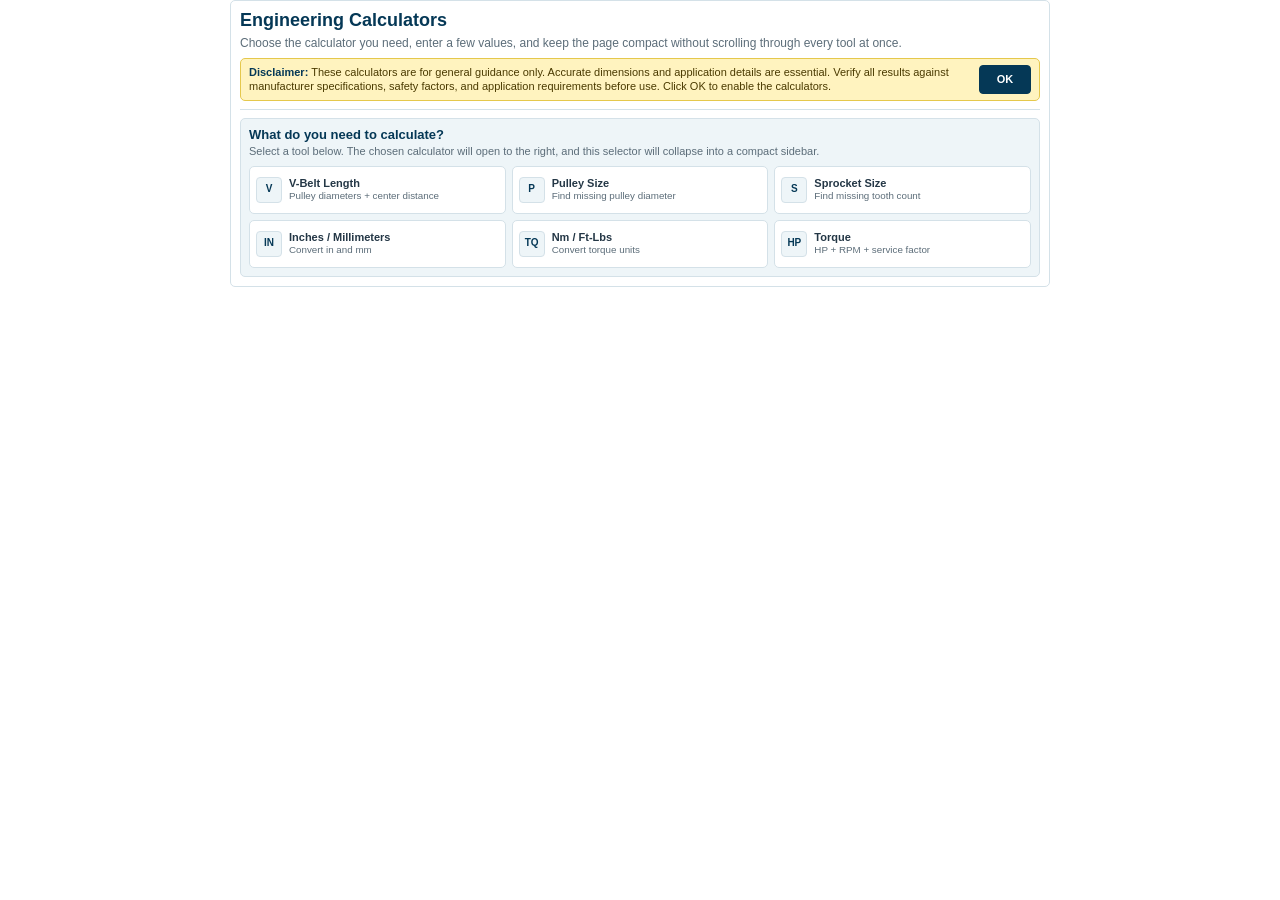
==== commit 4b5b5bc0: "Add files via upload" ====
--- a/index.html
+++ b/index.html
@@ -1,263 +1,329 @@
-<!DOCTYPE html>
-<html lang="en">
-<head>
-  <meta charset="UTF-8" />
-  <meta name="viewport" content="width=device-width, initial-scale=1.0" />
-  <meta name="referrer" content="strict-origin-when-cross-origin" />
-  <meta name="robots" content="index, follow" />
-  <meta name="description" content="Tri-State Bearing engineering calculators for open V-belt pitch length, pulley ratio, sprocket ratio, horsepower and RPM torque estimates, inches to millimeters, and Newton meters to foot-pounds conversions." />
-  <meta name="theme-color" content="#053856" />
-
-  <meta property="og:type" content="website" />
-  <meta property="og:title" content="Engineering Calculators | Tri-State Bearing" />
-  <meta property="og:description" content="Use quick industrial calculators for belt length, pulley size, sprocket size, horsepower and RPM torque, and common unit conversions." />
-  <meta property="og:site_name" content="Tri-State Bearing" />
-
-  <meta name="twitter:card" content="summary" />
-  <meta name="twitter:title" content="Engineering Calculators | Tri-State Bearing" />
-  <meta name="twitter:description" content="Quick power transmission, torque, and unit conversion calculators from Tri-State Bearing." />
-  <link rel="canonical" href="https://www.tristate-bearing.com/calculators" />
-
-  <title>Engineering Calculators | Tri-State Bearing</title>
-  <link rel="stylesheet" href="styles.css" />
-
-  <script type="application/ld+json">
-  {
-    "@context": "https://schema.org",
-    "@type": "WebPage",
-    "name": "Engineering Calculators",
-    "description": "Tri-State Bearing engineering calculators for open V-belt pitch length, pulley size, sprocket size, horsepower and RPM torque estimates, and unit conversions.",
-    "publisher": {
-      "@type": "Organization",
-      "name": "Tri-State Bearing Company, Inc.",
-      "url": "https://www.tristate-bearing.com/"
-    },
-    "mainEntity": {
-      "@type": "ItemList",
-      "name": "Industrial calculator tools",
-      "itemListElement": [
-        {
-          "@type": "ListItem",
-          "position": 1,
-          "name": "V-Belt Length Calculator",
-          "description": "Estimate approximate open-belt pitch length from pulley pitch diameters and center distance."
-        },
-        {
-          "@type": "ListItem",
-          "position": 2,
-          "name": "Pulley Size Calculator",
-          "description": "Estimate drive or driven pulley diameter from RPM and a known pulley diameter."
-        },
-        {
-          "@type": "ListItem",
-          "position": 3,
-          "name": "Sprocket Size Calculator",
-          "description": "Estimate drive or driven sprocket teeth from RPM and a known sprocket tooth count."
-        },
-        {
-          "@type": "ListItem",
-          "position": 4,
-          "name": "Inches to Millimeters Converter",
-          "description": "Convert inch measurements to millimeters and millimeters to inches."
-        },
-        {
-          "@type": "ListItem",
-          "position": 5,
-          "name": "Newton Meters to Foot-Pounds Converter",
-          "description": "Convert torque values between Newton meters and foot-pounds."
-        },
-        {
-          "@type": "ListItem",
-          "position": 6,
-          "name": "Torque Calculator",
-          "description": "Calculate running and design torque from horsepower, RPM, and an optional service factor."
-        }
-      ]
-    }
-  }
-  </script>
-</head>
-<body>
-  <main class="tsb-calculator-widget" aria-labelledby="calculator-widget-title">
-    <header class="widget-header">
-      <h1 id="calculator-widget-title">Engineering Calculators</h1>
-      <p class="widget-description">
-        Quick reference calculators for belt length, pulley ratio, sprocket ratio, torque, and common unit conversions.
-      </p>
-      <div class="widget-disclaimer" id="calculator-disclaimer" role="note">
-        <div>
-          <strong>Disclaimer:</strong>
-          These calculators are for general guidance only. Accurate dimensions and application details are essential. Verify all results against manufacturer specifications, safety factors, and application requirements before use. Click OK to enable the calculators.
-        </div>
-        <button class="tsb-button disclaimer-button" type="button" id="calculator-disclaimer-ok">OK</button>
-      </div>
-    </header>
-
-    <fieldset id="calculatorControls" class="calculator-controls" disabled aria-describedby="calculator-disclaimer" aria-disabled="true">
-      <legend class="sr-only">Calculator inputs are disabled until the disclaimer is accepted.</legend>
-      <section class="calculator-grid" aria-label="Engineering calculator tools">
-      <article class="calculator-card" id="vbelt-calculator">
-        <div class="calculator-heading">
-          <span class="calculator-icon" aria-hidden="true">V</span>
-          <div>
-            <h2>V-Belt Length Calculator</h2>
-            <p>Estimate approximate open-belt pitch length from pulley pitch diameters and center distance.</p>
-          </div>
-        </div>
-
-        <div class="form-stack">
-          <label for="d1">Drive pulley pitch diameter <span class="unit-label">inches</span></label>
-          <input type="number" id="d1" inputmode="decimal" min="0" step="any" placeholder="Example: 4.5" autocomplete="off" />
-
-          <label for="d2">Driven pulley pitch diameter <span class="unit-label">inches</span></label>
-          <input type="number" id="d2" inputmode="decimal" min="0" step="any" placeholder="Example: 8" autocomplete="off" />
-
-          <label for="cd">Center distance <span class="unit-label">inches</span></label>
-          <input type="number" id="cd" inputmode="decimal" min="0" step="any" placeholder="Center to center" autocomplete="off" />
-
-          <button class="tsb-button" type="button" id="vbelt-calculate">Calculate</button>
-          <output class="result-box" id="vbelt-result" for="d1 d2 cd" aria-live="polite">Result will appear here.</output>
-          <p class="formula-note">Open-belt estimate using pitch diameters. Verify stock belt length and tensioning range.</p>
-          <p class="form-message" id="vbelt-message" aria-live="polite"></p>
-        </div>
-      </article>
-
-      <article class="calculator-card" id="pulley-calculator">
-        <div class="calculator-heading">
-          <span class="calculator-icon" aria-hidden="true">P</span>
-          <div>
-            <h2>Pulley Size Calculator</h2>
-            <p>Calculate the missing pulley pitch diameter from RPM and one known pulley size.</p>
-          </div>
-        </div>
-
-        <div class="form-stack">
-          <label for="drive-rpm">Drive pulley RPM</label>
-          <input type="number" id="drive-rpm" inputmode="decimal" min="0" step="any" placeholder="Example: 1750" autocomplete="off" />
-
-          <label for="output-rpm">Desired output RPM</label>
-          <input type="number" id="output-rpm" inputmode="decimal" min="0" step="any" placeholder="Example: 875" autocomplete="off" />
-
-          <label for="drive-diameter">Drive pulley pitch diameter <span class="unit-label">leave blank to calculate</span></label>
-          <input type="number" id="drive-diameter" inputmode="decimal" min="0" step="any" placeholder="Known or blank" autocomplete="off" />
-
-          <label for="driven-diameter">Driven pulley pitch diameter <span class="unit-label">leave blank to calculate</span></label>
-          <input type="number" id="driven-diameter" inputmode="decimal" min="0" step="any" placeholder="Known or blank" autocomplete="off" />
-
-          <button class="tsb-button" type="button" id="pulley-calculate">Calculate</button>
-          <output class="result-box" id="pulley-result" for="drive-rpm output-rpm drive-diameter driven-diameter" aria-live="polite">Leave one diameter field blank.</output>
-          <p class="form-message" id="pulley-message" aria-live="polite"></p>
-        </div>
-      </article>
-
-      <article class="calculator-card" id="sprocket-calculator">
-        <div class="calculator-heading">
-          <span class="calculator-icon" aria-hidden="true">S</span>
-          <div>
-            <h2>Sprocket Size Calculator</h2>
-            <p>Calculate the missing sprocket tooth count using RPM and one known sprocket.</p>
-          </div>
-        </div>
-
-        <div class="form-stack">
-          <label for="drive-sprocket-rpm">Drive sprocket RPM</label>
-          <input type="number" id="drive-sprocket-rpm" inputmode="decimal" min="0" step="any" placeholder="Example: 120" autocomplete="off" />
-
-          <label for="output-sprocket-rpm">Desired output RPM</label>
-          <input type="number" id="output-sprocket-rpm" inputmode="decimal" min="0" step="any" placeholder="Example: 60" autocomplete="off" />
-
-          <label for="drive-sprocket-teeth">Drive sprocket teeth <span class="unit-label">leave blank to calculate</span></label>
-          <input type="number" id="drive-sprocket-teeth" inputmode="numeric" min="1" step="1" placeholder="Known or blank" autocomplete="off" />
-
-          <label for="driven-sprocket-teeth">Driven sprocket teeth <span class="unit-label">leave blank to calculate</span></label>
-          <input type="number" id="driven-sprocket-teeth" inputmode="numeric" min="1" step="1" placeholder="Known or blank" autocomplete="off" />
-
-          <button class="tsb-button" type="button" id="sprocket-calculate">Calculate</button>
-          <output class="result-box" id="sprocket-result" for="drive-sprocket-rpm output-sprocket-rpm drive-sprocket-teeth driven-sprocket-teeth" aria-live="polite">Leave one tooth-count field blank.</output>
-          <p class="formula-note">Tooth counts must be whole numbers. Results are rounded to the nearest whole tooth.</p>
-          <p class="form-message" id="sprocket-message" aria-live="polite"></p>
-        </div>
-      </article>
-
-      <article class="calculator-card" id="converter1">
-        <div class="calculator-heading">
-          <span class="calculator-icon" aria-hidden="true">IN</span>
-          <div>
-            <h2>Inches to Millimeters Converter</h2>
-            <p>Convert measurements between inches and millimeters.</p>
-          </div>
-        </div>
-
-        <div class="form-stack">
-          <label for="inchValue">Inches</label>
-          <div class="unit-row">
-            <input type="number" id="inchValue" inputmode="decimal" step="any" placeholder="Enter value" autocomplete="off" />
-            <span>in</span>
-          </div>
-
-          <label for="mmValue">Millimeters</label>
-          <div class="unit-row">
-            <input type="number" id="mmValue" inputmode="decimal" step="any" placeholder="Result" autocomplete="off" />
-            <span>mm</span>
-          </div>
-          <p class="form-message" id="inch-mm-message" aria-live="polite"></p>
-        </div>
-      </article>
-
-      <article class="calculator-card" id="converter2">
-        <div class="calculator-heading">
-          <span class="calculator-icon" aria-hidden="true">TQ</span>
-          <div>
-            <h2>Newton Meters to Foot-Pounds Converter</h2>
-            <p>Convert torque values between Nm and ft-lbs.</p>
-          </div>
-        </div>
-
-        <div class="form-stack">
-          <label for="nmValue">Newton meters</label>
-          <div class="unit-row">
-            <input type="number" id="nmValue" inputmode="decimal" step="any" placeholder="Enter value" autocomplete="off" />
-            <span>Nm</span>
-          </div>
-
-          <label for="fpValue">Foot-pounds</label>
-          <div class="unit-row">
-            <input type="number" id="fpValue" inputmode="decimal" step="any" placeholder="Result" autocomplete="off" />
-            <span>ft-lbs</span>
-          </div>
-          <p class="form-message" id="nm-ft-message" aria-live="polite"></p>
-        </div>
-      </article>
-
-      <article class="calculator-card" id="torqueCalculator">
-        <div class="calculator-heading">
-          <span class="calculator-icon" aria-hidden="true">HP</span>
-          <div>
-            <h2>Torque Calculator</h2>
-            <p>Calculate shaft torque from horsepower, RPM, and an optional service factor.</p>
-          </div>
-        </div>
-
-        <div class="form-stack">
-          <label for="torque-hp">Motor power <span class="unit-label">HP</span></label>
-          <input type="number" id="torque-hp" inputmode="decimal" min="0" step="any" placeholder="Example: 5" autocomplete="off" />
-
-          <label for="torque-rpm">Shaft speed <span class="unit-label">RPM</span></label>
-          <input type="number" id="torque-rpm" inputmode="decimal" min="0" step="any" placeholder="Example: 1750" autocomplete="off" />
-
-          <label for="torque-service-factor">Service factor <span class="unit-label">optional</span></label>
-          <input type="number" id="torque-service-factor" inputmode="decimal" min="0" step="any" value="1" placeholder="Example: 1.15" autocomplete="off" />
-
-          <button class="tsb-button" type="button" id="torque-calculate">Calculate</button>
-          <output class="result-box stacked-result" id="torque-result" for="torque-hp torque-rpm torque-service-factor" aria-live="polite">Enter horsepower and RPM.</output>
-          <p class="formula-note">Torque = (HP × 5252) ÷ RPM. Design torque = running torque × service factor.</p>
-          <p class="form-message" id="torque-message" aria-live="polite"></p>
-        </div>
-      </article>
-      </section>
-    </fieldset>
-  </main>
-
-  <script src="script.js"></script>
-</body>
-</html>
+<!DOCTYPE html>
+<html lang="en">
+<head>
+  <meta charset="UTF-8" />
+  <meta name="viewport" content="width=device-width, initial-scale=1.0" />
+  <meta name="referrer" content="strict-origin-when-cross-origin" />
+  <meta name="robots" content="index, follow" />
+  <meta name="description" content="Tri-State Bearing engineering calculators for open V-belt pitch length, pulley ratio, sprocket ratio, horsepower and RPM torque estimates, inches to millimeters, and Newton meters to foot-pounds conversions." />
+  <meta name="theme-color" content="#053856" />
+
+  <meta property="og:type" content="website" />
+  <meta property="og:title" content="Engineering Calculators | Tri-State Bearing" />
+  <meta property="og:description" content="Use quick industrial calculators for belt length, pulley size, sprocket size, horsepower and RPM torque, and common unit conversions." />
+  <meta property="og:site_name" content="Tri-State Bearing" />
+
+  <meta name="twitter:card" content="summary" />
+  <meta name="twitter:title" content="Engineering Calculators | Tri-State Bearing" />
+  <meta name="twitter:description" content="Quick power transmission, torque, and unit conversion calculators from Tri-State Bearing." />
+  <link rel="canonical" href="https://www.tristate-bearing.com/calculators" />
+
+  <title>Engineering Calculators | Tri-State Bearing</title>
+  <link rel="stylesheet" href="styles.css" />
+
+  <script type="application/ld+json">
+  {
+    "@context": "https://schema.org",
+    "@type": "WebPage",
+    "name": "Engineering Calculators",
+    "description": "Tri-State Bearing engineering calculators for open V-belt pitch length, pulley size, sprocket size, horsepower and RPM torque estimates, and unit conversions.",
+    "publisher": {
+      "@type": "Organization",
+      "name": "Tri-State Bearing Company, Inc.",
+      "url": "https://www.tristate-bearing.com/"
+    },
+    "mainEntity": {
+      "@type": "ItemList",
+      "name": "Industrial calculator tools",
+      "itemListElement": [
+        {
+          "@type": "ListItem",
+          "position": 1,
+          "name": "V-Belt Length Calculator",
+          "description": "Estimate approximate open-belt pitch length from pulley pitch diameters and center distance."
+        },
+        {
+          "@type": "ListItem",
+          "position": 2,
+          "name": "Pulley Size Calculator",
+          "description": "Estimate drive or driven pulley diameter from RPM and a known pulley diameter."
+        },
+        {
+          "@type": "ListItem",
+          "position": 3,
+          "name": "Sprocket Size Calculator",
+          "description": "Estimate drive or driven sprocket teeth from RPM and a known sprocket tooth count."
+        },
+        {
+          "@type": "ListItem",
+          "position": 4,
+          "name": "Inches to Millimeters Converter",
+          "description": "Convert inch measurements to millimeters and millimeters to inches."
+        },
+        {
+          "@type": "ListItem",
+          "position": 5,
+          "name": "Newton Meters to Foot-Pounds Converter",
+          "description": "Convert torque values between Newton meters and foot-pounds."
+        },
+        {
+          "@type": "ListItem",
+          "position": 6,
+          "name": "Torque Calculator",
+          "description": "Calculate running and design torque from horsepower, RPM, and an optional service factor."
+        }
+      ]
+    }
+  }
+  </script>
+</head>
+<body>
+  <main class="tsb-calculator-widget" aria-labelledby="calculator-widget-title">
+    <header class="widget-header">
+      <h1 id="calculator-widget-title">Engineering Calculators</h1>
+      <p class="widget-description">
+        Choose the calculator you need, enter a few values, and keep the page compact without scrolling through every tool at once.
+      </p>
+      <div class="widget-disclaimer" id="calculator-disclaimer" role="note" aria-live="polite">
+        <div>
+          <strong>Disclaimer:</strong>
+          These calculators are for general guidance only. Accurate dimensions and application details are essential. Verify all results against manufacturer specifications, safety factors, and application requirements before use. Click OK to enable the calculators.
+        </div>
+        <button class="tsb-button disclaimer-button" type="button" id="calculator-disclaimer-ok">OK</button>
+      </div>
+    </header>
+
+    <fieldset id="calculatorControls" class="calculator-controls is-waiting-for-disclaimer" aria-describedby="calculator-disclaimer" aria-disabled="true">
+      <legend class="sr-only">Calculator selection is locked until the disclaimer is accepted.</legend>
+
+      <div class="calculator-app-shell">
+        <section class="calculator-selector" aria-labelledby="calculator-selector-title">
+          <div class="calculator-selector-header">
+            <div>
+              <h2 id="calculator-selector-title">What do you need to calculate?</h2>
+              <p>Select a tool below. The chosen calculator will open to the right, and this selector will collapse into a compact sidebar.</p>
+            </div>
+          </div>
+
+          <div class="calculator-selector-options" aria-label="Calculator selector">
+            <button class="calculator-select-button" type="button" id="tab-vbelt-calculator" aria-expanded="false" aria-controls="vbelt-calculator" data-calculator-target="vbelt-calculator">
+              <span class="selector-icon" aria-hidden="true">V</span>
+              <span class="selector-text">
+                <strong>V-Belt Length</strong>
+                <small>Pulley diameters + center distance</small>
+              </span>
+            </button>
+
+            <button class="calculator-select-button" type="button" id="tab-pulley-calculator" aria-expanded="false" aria-controls="pulley-calculator" data-calculator-target="pulley-calculator">
+              <span class="selector-icon" aria-hidden="true">P</span>
+              <span class="selector-text">
+                <strong>Pulley Size</strong>
+                <small>Find missing pulley diameter</small>
+              </span>
+            </button>
+
+            <button class="calculator-select-button" type="button" id="tab-sprocket-calculator" aria-expanded="false" aria-controls="sprocket-calculator" data-calculator-target="sprocket-calculator">
+              <span class="selector-icon" aria-hidden="true">S</span>
+              <span class="selector-text">
+                <strong>Sprocket Size</strong>
+                <small>Find missing tooth count</small>
+              </span>
+            </button>
+
+            <button class="calculator-select-button" type="button" id="tab-converter1" aria-expanded="false" aria-controls="converter1" data-calculator-target="converter1">
+              <span class="selector-icon" aria-hidden="true">IN</span>
+              <span class="selector-text">
+                <strong>Inches / Millimeters</strong>
+                <small>Convert in and mm</small>
+              </span>
+            </button>
+
+            <button class="calculator-select-button" type="button" id="tab-converter2" aria-expanded="false" aria-controls="converter2" data-calculator-target="converter2">
+              <span class="selector-icon" aria-hidden="true">TQ</span>
+              <span class="selector-text">
+                <strong>Nm / Ft-Lbs</strong>
+                <small>Convert torque units</small>
+              </span>
+            </button>
+
+            <button class="calculator-select-button" type="button" id="tab-torqueCalculator" aria-expanded="false" aria-controls="torqueCalculator" data-calculator-target="torqueCalculator">
+              <span class="selector-icon" aria-hidden="true">HP</span>
+              <span class="selector-text">
+                <strong>Torque</strong>
+                <small>HP + RPM + service factor</small>
+              </span>
+            </button>
+          </div>
+        </section>
+
+        <section class="calculator-panels" aria-label="Selected engineering calculator" aria-live="polite">
+          <div class="calculator-empty-state" data-calculator-empty-state>
+            <strong>Select a calculator to begin.</strong>
+            <span>The calculator will open here while the choices move into a compact sidebar.</span>
+          </div>
+          <article class="calculator-card" id="vbelt-calculator" role="region" aria-labelledby="tab-vbelt-calculator" tabindex="0" data-calculator-panel hidden>
+          <div class="calculator-heading">
+            <span class="calculator-icon" aria-hidden="true">V</span>
+            <div>
+              <h2>V-Belt Length Calculator</h2>
+              <p>Estimate approximate open-belt pitch length from pulley pitch diameters and center distance.</p>
+            </div>
+          </div>
+
+          <div class="form-stack">
+            <label for="d1">Drive pulley pitch diameter <span class="unit-label">inches</span></label>
+            <input type="number" id="d1" inputmode="decimal" min="0" step="any" placeholder="Example: 4.5" autocomplete="off" />
+
+            <label for="d2">Driven pulley pitch diameter <span class="unit-label">inches</span></label>
+            <input type="number" id="d2" inputmode="decimal" min="0" step="any" placeholder="Example: 8" autocomplete="off" />
+
+            <label for="cd">Center distance <span class="unit-label">inches</span></label>
+            <input type="number" id="cd" inputmode="decimal" min="0" step="any" placeholder="Center to center" autocomplete="off" />
+
+            <button class="tsb-button" type="button" id="vbelt-calculate">Calculate</button>
+            <output class="result-box" id="vbelt-result" for="d1 d2 cd" aria-live="polite">Result will appear here.</output>
+            <p class="formula-note">Open-belt estimate using pitch diameters. Verify stock belt length and tensioning range.</p>
+            <p class="form-message" id="vbelt-message" aria-live="polite"></p>
+          </div>
+        </article>
+
+        <article class="calculator-card" id="pulley-calculator" role="region" aria-labelledby="tab-pulley-calculator" tabindex="0" data-calculator-panel hidden>
+          <div class="calculator-heading">
+            <span class="calculator-icon" aria-hidden="true">P</span>
+            <div>
+              <h2>Pulley Size Calculator</h2>
+              <p>Calculate the missing pulley pitch diameter from RPM and one known pulley size.</p>
+            </div>
+          </div>
+
+          <div class="form-stack">
+            <label for="drive-rpm">Drive pulley RPM</label>
+            <input type="number" id="drive-rpm" inputmode="decimal" min="0" step="any" placeholder="Example: 1750" autocomplete="off" />
+
+            <label for="output-rpm">Desired output RPM</label>
+            <input type="number" id="output-rpm" inputmode="decimal" min="0" step="any" placeholder="Example: 875" autocomplete="off" />
+
+            <label for="drive-diameter">Drive pulley pitch diameter <span class="unit-label">leave blank to calculate</span></label>
+            <input type="number" id="drive-diameter" inputmode="decimal" min="0" step="any" placeholder="Known or blank" autocomplete="off" />
+
+            <label for="driven-diameter">Driven pulley pitch diameter <span class="unit-label">leave blank to calculate</span></label>
+            <input type="number" id="driven-diameter" inputmode="decimal" min="0" step="any" placeholder="Known or blank" autocomplete="off" />
+
+            <button class="tsb-button" type="button" id="pulley-calculate">Calculate</button>
+            <output class="result-box" id="pulley-result" for="drive-rpm output-rpm drive-diameter driven-diameter" aria-live="polite">Leave one diameter field blank.</output>
+            <p class="form-message" id="pulley-message" aria-live="polite"></p>
+          </div>
+        </article>
+
+        <article class="calculator-card" id="sprocket-calculator" role="region" aria-labelledby="tab-sprocket-calculator" tabindex="0" data-calculator-panel hidden>
+          <div class="calculator-heading">
+            <span class="calculator-icon" aria-hidden="true">S</span>
+            <div>
+              <h2>Sprocket Size Calculator</h2>
+              <p>Calculate the missing sprocket tooth count using RPM and one known sprocket.</p>
+            </div>
+          </div>
+
+          <div class="form-stack">
+            <label for="drive-sprocket-rpm">Drive sprocket RPM</label>
+            <input type="number" id="drive-sprocket-rpm" inputmode="decimal" min="0" step="any" placeholder="Example: 120" autocomplete="off" />
+
+            <label for="output-sprocket-rpm">Desired output RPM</label>
+            <input type="number" id="output-sprocket-rpm" inputmode="decimal" min="0" step="any" placeholder="Example: 60" autocomplete="off" />
+
+            <label for="drive-sprocket-teeth">Drive sprocket teeth <span class="unit-label">leave blank to calculate</span></label>
+            <input type="number" id="drive-sprocket-teeth" inputmode="numeric" min="1" step="1" placeholder="Known or blank" autocomplete="off" />
+
+            <label for="driven-sprocket-teeth">Driven sprocket teeth <span class="unit-label">leave blank to calculate</span></label>
+            <input type="number" id="driven-sprocket-teeth" inputmode="numeric" min="1" step="1" placeholder="Known or blank" autocomplete="off" />
+
+            <button class="tsb-button" type="button" id="sprocket-calculate">Calculate</button>
+            <output class="result-box" id="sprocket-result" for="drive-sprocket-rpm output-sprocket-rpm drive-sprocket-teeth driven-sprocket-teeth" aria-live="polite">Leave one tooth-count field blank.</output>
+            <p class="formula-note">Tooth counts must be whole numbers. Results are rounded to the nearest whole tooth.</p>
+            <p class="form-message" id="sprocket-message" aria-live="polite"></p>
+          </div>
+        </article>
+
+        <article class="calculator-card" id="converter1" role="region" aria-labelledby="tab-converter1" tabindex="0" data-calculator-panel hidden>
+          <div class="calculator-heading">
+            <span class="calculator-icon" aria-hidden="true">IN</span>
+            <div>
+              <h2>Inches to Millimeters Converter</h2>
+              <p>Convert measurements between inches and millimeters.</p>
+            </div>
+          </div>
+
+          <div class="form-stack">
+            <label for="inchValue">Inches</label>
+            <div class="unit-row">
+              <input type="number" id="inchValue" inputmode="decimal" step="any" placeholder="Enter value" autocomplete="off" />
+              <span>in</span>
+            </div>
+
+            <label for="mmValue">Millimeters</label>
+            <div class="unit-row">
+              <input type="number" id="mmValue" inputmode="decimal" step="any" placeholder="Result" autocomplete="off" />
+              <span>mm</span>
+            </div>
+            <p class="form-message" id="inch-mm-message" aria-live="polite"></p>
+          </div>
+        </article>
+
+        <article class="calculator-card" id="converter2" role="region" aria-labelledby="tab-converter2" tabindex="0" data-calculator-panel hidden>
+          <div class="calculator-heading">
+            <span class="calculator-icon" aria-hidden="true">TQ</span>
+            <div>
+              <h2>Newton Meters to Foot-Pounds Converter</h2>
+              <p>Convert torque values between Nm and ft-lbs.</p>
+            </div>
+          </div>
+
+          <div class="form-stack">
+            <label for="nmValue">Newton meters</label>
+            <div class="unit-row">
+              <input type="number" id="nmValue" inputmode="decimal" step="any" placeholder="Enter value" autocomplete="off" />
+              <span>Nm</span>
+            </div>
+
+            <label for="fpValue">Foot-pounds</label>
+            <div class="unit-row">
+              <input type="number" id="fpValue" inputmode="decimal" step="any" placeholder="Result" autocomplete="off" />
+              <span>ft-lbs</span>
+            </div>
+            <p class="form-message" id="nm-ft-message" aria-live="polite"></p>
+          </div>
+        </article>
+
+        <article class="calculator-card" id="torqueCalculator" role="region" aria-labelledby="tab-torqueCalculator" tabindex="0" data-calculator-panel hidden>
+          <div class="calculator-heading">
+            <span class="calculator-icon" aria-hidden="true">HP</span>
+            <div>
+              <h2>Torque Calculator</h2>
+              <p>Calculate shaft torque from horsepower, RPM, and an optional service factor.</p>
+            </div>
+          </div>
+
+          <div class="form-stack">
+            <label for="torque-hp">Motor power <span class="unit-label">HP</span></label>
+            <input type="number" id="torque-hp" inputmode="decimal" min="0" step="any" placeholder="Example: 5" autocomplete="off" />
+
+            <label for="torque-rpm">Shaft speed <span class="unit-label">RPM</span></label>
+            <input type="number" id="torque-rpm" inputmode="decimal" min="0" step="any" placeholder="Example: 1750" autocomplete="off" />
+
+            <label for="torque-service-factor">Service factor <span class="unit-label">optional</span></label>
+            <input type="number" id="torque-service-factor" inputmode="decimal" min="0" step="any" value="1" placeholder="Example: 1.15" autocomplete="off" />
+
+            <button class="tsb-button" type="button" id="torque-calculate">Calculate</button>
+            <output class="result-box stacked-result" id="torque-result" for="torque-hp torque-rpm torque-service-factor" aria-live="polite">Enter horsepower and RPM.</output>
+            <p class="formula-note">Torque = (HP x 5252) / RPM. Design torque = running torque x service factor.</p>
+            <p class="form-message" id="torque-message" aria-live="polite"></p>
+          </div>
+        </article>
+        </section>
+      </div>
+    </fieldset>
+  </main>
+
+  <script src="script.js"></script>
+</body>
+</html>
--- a/styles.css
+++ b/styles.css
@@ -1,144 +1,698 @@
-body {
-    font-family: Arial, sans-serif;
-    display: flex;
-    justify-content: center;
-    align-items: flex-start;
-    flex-direction: column;
-    min-height: 90vh;
-    margin: 0;
-    padding: 0px;
-    background-color: #FFFFFF;
-}
-
-.calculators {
-    display: flex;
-    flex-wrap: wrap;
-    justify-content: center;
-    gap: 20px;
-    padding: 0 10px; /* Reduced horizontal padding */
-    width: 100%;
-    box-sizing: border-box;
-}
-
-.calculators.bottom-row {
-    display: flex;
-    justify-content: center;
-    width: 100%;
-    margin-top: 10px; /* Reduced vertical spacing to the next row */
-}
-
-.calculator {
-    position: relative;
-    border: 1px solid #ccc;
-    border-radius: 8px;
-    background-color: #fff;
-    padding: 10px; /* Reduced padding */
-    box-shadow: 0 4px 8px rgba(0, 0, 0, 0.1);
-    flex: 1 1 200px; /* Reduced flex basis */
-    max-width: 270px; /* Reduced max-width */
-    box-sizing: border-box;
-}
-
-.calculator h2 {
-    font-size: 1em; /* Reduced font-size */
-    margin-bottom: 10px; /* Reduced margin-bottom */
-    text-align: center;
-}
-
-.calculator label {
-    display: block;
-    margin-bottom: 6px; /* Reduced margin-bottom */
-    font-size: 0.9em; /* Reduced font-size */
-}
-
-.calculator input[type="number"],
-.calculator input[type="text"] {
-    width: 100%;
-    padding: 6px; /* Reduced padding */
-    margin-bottom: 10px; /* Reduced margin-bottom */
-    border: 1px solid #ccc;
-    border-radius: 4px;
-    box-sizing: border-box;
-    font-size: 0.9em; /* Reduced font-size */
-}
-
-.calculator button {
-    width: 100%;
-    padding: 8px; /* Reduced padding */
-    background-color: #6E98AD;
-    color: #fff;
-    border: none;
-    border-radius: 4px;
-    font-size: 0.9em; /* Reduced font-size */
-    cursor: pointer;
-    transition: background-color 0.3s ease;
-}
-
-.calculator button:hover {
-    background-color: #053856;
-}
-
-.unit-container {
-    display: flex;
-    align-items: center;
-    justify-content: space-between;
-    margin-bottom: 10px; /* Reduced margin-bottom */
-}
-
-.unit-container span {
-    margin-left: 5px; /* Reduced margin-left */
-    font-size: 1em; /* Reduced font-size */
-}
-
-.radio-container {
-    display: flex;
-    justify-content: space-around;
-    margin-bottom: 1px; /* Reduced margin-bottom */
-}
-
-.overlay {
-    display: flex;
-    position: absolute;
-    top: 0;
-    left: 0;
-    width: 100%;
-    height: 100%;
-    background-color: rgba(255, 255, 255, 0.9);
-    justify-content: center;
-    align-items: center;
-    z-index: 1000;
-    border-radius: 8px;
-}
-
-.overlay-content {
-    background-color: rgba(255, 255, 255, 0.9);
-    padding: 10px; /* Reduced padding */
-    border-radius: 8px;
-    text-align: center;
-    color: #6E98AD;
-    max-width: 100%;
-    font-size: 0.8em; /* Reduced font-size */
-    box-sizing: border-box;
-}
-
-.overlay-content button {
-    margin-top: 5px;
-    padding: 8px 10px;
-    background-color: #6E98AD;
-    color: #fff;
-    border: none;
-    border-radius: 4px;
-    cursor: pointer;
-    transition: background-color 0.3s ease;
-}
-
-.overlay-content button:hover {
-    background-color: #053856;
-}
-
-@media (max-width: 768px) {
-    .calculator {
-        flex: 1 1 100%;
-        max-width: none;
-    }
-}
+:root {
+  --tsb-navy: #053856;
+  --tsb-navy-dark: #032b43;
+  --tsb-steel: #6e98ad;
+  --tsb-steel-light: #eef5f8;
+  --tsb-border: #d4e1e8;
+  --tsb-border-dark: #bfd0da;
+  --tsb-text: #243746;
+  --tsb-muted: #5c6d79;
+  --tsb-white: #ffffff;
+  --tsb-error: #b42318;
+  --tsb-success: #1f6b43;
+  --tsb-focus: #94b1c2;
+  --tsb-warning-bg: #fff3bf;
+  --tsb-warning-border: #e5c84c;
+  --tsb-warning-text: #4a3a00;
+}
+
+
+* {
+  box-sizing: border-box;
+}
+
+html {
+  background: transparent;
+}
+
+body {
+  margin: 0;
+  padding: 0;
+  background: transparent;
+  color: var(--tsb-text);
+  font-family: Arial, Helvetica, sans-serif;
+  font-size: 12px;
+  line-height: 1.28;
+}
+
+button,
+input {
+  font: inherit;
+}
+
+.sr-only {
+  position: absolute;
+  width: 1px;
+  height: 1px;
+  padding: 0;
+  margin: -1px;
+  overflow: hidden;
+  clip: rect(0, 0, 0, 0);
+  white-space: nowrap;
+  border: 0;
+}
+
+.tsb-calculator-widget {
+  width: min(100%, 820px);
+  margin: 0 auto;
+  padding: 9px;
+  background: var(--tsb-white);
+  border: 1px solid var(--tsb-border);
+  border-radius: 5px;
+}
+
+.widget-header {
+  margin: 0 0 8px;
+  padding: 0 0 8px;
+  border-bottom: 1px solid var(--tsb-border);
+}
+
+.widget-header h1 {
+  margin: 0 0 4px;
+  color: var(--tsb-navy);
+  font-size: 18px;
+  font-weight: 700;
+  line-height: 1.15;
+}
+
+.widget-description {
+  margin: 0 0 7px !important;
+  color: var(--tsb-muted) !important;
+  font-size: 12px !important;
+  line-height: 1.35 !important;
+}
+
+.widget-disclaimer {
+  display: grid;
+  grid-template-columns: 1fr auto;
+  gap: 8px;
+  align-items: center;
+  margin: 0;
+  padding: 6px 8px;
+  color: var(--tsb-warning-text);
+  background: var(--tsb-warning-bg);
+  border: 1px solid var(--tsb-warning-border);
+  border-radius: 5px;
+  font-size: 11px;
+  line-height: 1.3;
+}
+
+@keyframes tsb-disclaimer-nudge {
+  0% {
+    transform: translateX(0);
+    border-color: var(--tsb-warning-border);
+    background: var(--tsb-warning-bg);
+  }
+
+  18% {
+    transform: translateX(-4px);
+    border-color: var(--tsb-navy);
+    background: #fff7d6;
+  }
+
+  36% {
+    transform: translateX(4px);
+    border-color: var(--tsb-navy);
+    background: #fff7d6;
+  }
+
+  54% {
+    transform: translateX(-3px);
+    border-color: var(--tsb-navy);
+    background: #fff7d6;
+  }
+
+  72% {
+    transform: translateX(3px);
+    border-color: var(--tsb-navy);
+    background: #fff7d6;
+  }
+
+  100% {
+    transform: translateX(0);
+    border-color: var(--tsb-warning-border);
+    background: var(--tsb-warning-bg);
+  }
+}
+
+.widget-disclaimer.needs-attention {
+  animation: tsb-disclaimer-nudge 0.72s ease-in-out;
+}
+
+.widget-disclaimer.needs-attention .disclaimer-button {
+  outline: 2px solid var(--tsb-navy);
+  outline-offset: 2px;
+}
+
+@media (prefers-reduced-motion: reduce) {
+  .widget-disclaimer.needs-attention {
+    animation: none;
+    border-color: var(--tsb-navy);
+    background: #fff7d6;
+  }
+}
+
+.widget-disclaimer strong {
+  color: var(--tsb-navy);
+}
+
+.widget-disclaimer.is-accepted {
+  color: var(--tsb-muted);
+  background: var(--tsb-steel-light);
+  border-color: var(--tsb-border);
+}
+
+.disclaimer-button {
+  width: auto !important;
+  min-width: 52px;
+  min-height: 29px !important;
+  margin: 0 !important;
+  padding: 6px 12px !important;
+  white-space: nowrap;
+}
+
+.widget-disclaimer.is-accepted .disclaimer-button {
+  background: var(--tsb-steel);
+  border-color: var(--tsb-steel);
+  cursor: default;
+}
+
+.calculator-controls {
+  min-width: 0;
+  margin: 0;
+  padding: 0;
+  border: 0;
+}
+
+.calculator-controls.is-waiting-for-disclaimer .calculator-card {
+  opacity: 0.56;
+}
+
+.calculator-controls.is-waiting-for-disclaimer .calculator-card,
+.calculator-controls.is-waiting-for-disclaimer input,
+.calculator-controls.is-waiting-for-disclaimer .calculator-card button {
+  cursor: not-allowed;
+}
+
+.calculator-controls.is-waiting-for-disclaimer .calculator-select-button {
+  cursor: pointer;
+}
+
+.calculator-app-shell {
+  display: block;
+  min-width: 0;
+}
+
+.calculator-controls.has-calculator-selected .calculator-app-shell {
+  display: grid;
+  grid-template-columns: minmax(155px, 190px) minmax(0, 1fr);
+  gap: 9px;
+  align-items: start;
+}
+
+.calculator-selector {
+  margin: 0;
+  padding: 8px;
+  background: var(--tsb-steel-light);
+  border: 1px solid var(--tsb-border);
+  border-radius: 5px;
+}
+
+.calculator-selector-header {
+  display: flex;
+  align-items: flex-start;
+  justify-content: space-between;
+  gap: 10px;
+  margin: 0 0 7px;
+}
+
+.calculator-selector-header h2 {
+  margin: 0 0 2px;
+  color: var(--tsb-navy);
+  font-size: 13px;
+  font-weight: 800;
+  line-height: 1.18;
+}
+
+.calculator-selector-header p {
+  margin: 0 !important;
+  color: var(--tsb-muted) !important;
+  font-size: 11px !important;
+  line-height: 1.3 !important;
+}
+
+.calculator-selector-options {
+  display: grid;
+  grid-template-columns: repeat(3, minmax(0, 1fr));
+  gap: 6px;
+}
+
+.calculator-select-button {
+  display: grid;
+  grid-template-columns: 26px 1fr;
+  gap: 7px;
+  align-items: center;
+  width: 100%;
+  min-height: 48px;
+  padding: 6px;
+  color: var(--tsb-text);
+  background: var(--tsb-white);
+  border: 1px solid var(--tsb-border);
+  border-radius: 5px;
+  cursor: pointer;
+  text-align: left;
+}
+
+.calculator-select-button:hover,
+.calculator-select-button:focus {
+  border-color: var(--tsb-border-dark);
+}
+
+.calculator-select-button.is-active {
+  color: var(--tsb-navy);
+  background: var(--tsb-white);
+  border-color: var(--tsb-navy);
+}
+
+.calculator-select-button.is-active .selector-icon {
+  color: var(--tsb-white);
+  background: var(--tsb-navy);
+  border-color: var(--tsb-navy);
+}
+
+.selector-icon {
+  display: inline-flex;
+  align-items: center;
+  justify-content: center;
+  width: 26px;
+  height: 26px;
+  color: var(--tsb-navy);
+  background: var(--tsb-steel-light);
+  border: 1px solid var(--tsb-border);
+  border-radius: 4px;
+  font-size: 10px;
+  font-weight: 800;
+}
+
+.selector-text {
+  display: grid;
+  gap: 1px;
+  min-width: 0;
+}
+
+.selector-text strong {
+  display: block;
+  color: inherit;
+  font-size: 11px;
+  line-height: 1.12;
+}
+
+.selector-text small {
+  display: block;
+  color: var(--tsb-muted);
+  font-size: 9.8px;
+  line-height: 1.18;
+}
+
+.calculator-controls.has-calculator-selected .calculator-selector {
+  padding: 7px;
+}
+
+.calculator-controls.has-calculator-selected .calculator-selector-header {
+  margin-bottom: 6px;
+}
+
+.calculator-controls.has-calculator-selected .calculator-selector-header h2 {
+  font-size: 12px;
+}
+
+.calculator-controls.has-calculator-selected .calculator-selector-header p {
+  display: none;
+}
+
+.calculator-controls.has-calculator-selected .calculator-selector-options {
+  grid-template-columns: 1fr;
+  gap: 5px;
+}
+
+.calculator-controls.has-calculator-selected .calculator-select-button {
+  grid-template-columns: 24px 1fr;
+  min-height: 38px;
+  padding: 5px;
+}
+
+.calculator-controls.has-calculator-selected .selector-icon {
+  width: 24px;
+  height: 24px;
+  font-size: 9.5px;
+}
+
+.calculator-controls.has-calculator-selected .selector-text strong {
+  font-size: 10.5px;
+}
+
+.calculator-controls.has-calculator-selected .selector-text small {
+  display: none;
+}
+
+.calculator-panels {
+  display: none;
+  min-width: 0;
+}
+
+.calculator-controls.has-calculator-selected .calculator-panels {
+  display: block;
+}
+
+.calculator-empty-state {
+  display: none;
+}
+
+.calculator-panels .calculator-card[hidden] {
+  display: none !important;
+}
+
+.calculator-panels .calculator-card.is-active {
+  display: flex;
+  margin: 0;
+}
+
+.calculator-panels .calculator-card:focus {
+  outline: none;
+}
+
+.calculator-panels .calculator-card:focus-visible {
+  outline: 2px solid var(--tsb-focus);
+  outline-offset: 2px;
+}
+
+.calculator-grid {
+  display: grid;
+  grid-template-columns: repeat(3, minmax(0, 1fr));
+  gap: 9px;
+}
+
+.calculator-card {
+  display: flex;
+  flex-direction: column;
+  min-width: 0;
+  padding: 8px;
+  background: var(--tsb-white);
+  border: 1px solid var(--tsb-border);
+  border-radius: 5px;
+}
+
+.calculator-heading {
+  display: grid;
+  grid-template-columns: 26px 1fr;
+  gap: 7px;
+  align-items: center;
+  min-height: 0;
+  padding-bottom: 7px;
+  margin-bottom: 7px;
+  border-bottom: 1px solid var(--tsb-border);
+}
+
+.calculator-icon {
+  display: inline-flex;
+  align-items: center;
+  justify-content: center;
+  width: 26px;
+  height: 26px;
+  color: var(--tsb-navy);
+  background: var(--tsb-steel-light);
+  border: 1px solid var(--tsb-border);
+  border-radius: 4px;
+  font-size: 10px;
+  font-weight: 800;
+  letter-spacing: 0.01em;
+}
+
+.calculator-card h2 {
+  margin: 0;
+  color: var(--tsb-navy);
+  font-size: 13px;
+  font-weight: 700;
+  line-height: 1.15;
+}
+
+.calculator-card p {
+  margin: 0;
+}
+
+.calculator-heading p {
+  margin-top: 2px !important;
+  color: var(--tsb-muted) !important;
+  font-size: 10.5px !important;
+  line-height: 1.25 !important;
+}
+
+.form-stack {
+  display: flex;
+  flex-direction: column;
+  flex: 1;
+}
+
+.form-stack label,
+.radio-group legend {
+  margin: 0 0 3px;
+  color: var(--tsb-navy);
+  font-size: 11px;
+  font-weight: 700;
+}
+
+.unit-label {
+  color: var(--tsb-muted);
+  font-weight: 600;
+}
+
+.form-stack input[type="number"],
+.form-stack input[type="text"] {
+  width: 100%;
+  min-height: 29px;
+  margin: 0 0 6px;
+  padding: 5px 7px;
+  color: var(--tsb-text);
+  background: var(--tsb-white);
+  border: 1px solid var(--tsb-border);
+  border-radius: 4px;
+  outline: none;
+}
+
+.form-stack input::placeholder {
+  color: #81919b;
+}
+
+.form-stack input:focus {
+  border-color: var(--tsb-focus);
+}
+
+.unit-row {
+  display: grid;
+  grid-template-columns: 1fr 46px;
+  gap: 6px;
+  align-items: start;
+}
+
+.unit-row span {
+  display: inline-flex;
+  align-items: center;
+  justify-content: center;
+  min-height: 29px;
+  color: var(--tsb-navy);
+  background: var(--tsb-steel-light);
+  border: 1px solid var(--tsb-border);
+  border-radius: 4px;
+  font-size: 10.5px;
+  font-weight: 800;
+}
+
+.tsb-button {
+  width: 100%;
+  min-height: 30px;
+  margin-top: auto;
+  padding: 6px 9px;
+  color: var(--tsb-white);
+  background: var(--tsb-navy);
+  border: 1px solid var(--tsb-navy);
+  border-radius: 4px;
+  cursor: pointer;
+  font-size: 11px;
+  font-weight: 800;
+  letter-spacing: 0.01em;
+  text-transform: uppercase;
+  transition: background-color 0.18s ease, border-color 0.18s ease;
+}
+
+.tsb-button:hover,
+.tsb-button:focus {
+  background: var(--tsb-navy-dark);
+  border-color: var(--tsb-navy-dark);
+}
+
+.tsb-button:focus-visible,
+.form-stack input:focus-visible,
+.radio-option input:focus-visible,
+.calculator-select-button:focus-visible {
+  outline: 2px solid var(--tsb-focus);
+  outline-offset: 2px;
+}
+
+.tsb-button:disabled,
+.form-stack input:disabled {
+  opacity: 0.72;
+  cursor: not-allowed;
+}
+
+.result-box {
+  display: block;
+  width: 100%;
+  min-height: 30px;
+  margin-top: 6px;
+  padding: 7px;
+  color: var(--tsb-navy);
+  background: var(--tsb-steel-light);
+  border: 1px solid var(--tsb-border);
+  border-radius: 4px;
+  font-size: 11.5px;
+  font-weight: 700;
+}
+
+.form-message {
+  min-height: 0;
+  margin: 5px 0 0 !important;
+  color: var(--tsb-muted) !important;
+  font-size: 10.5px !important;
+  line-height: 1.25 !important;
+}
+
+.form-message:empty {
+  display: none;
+}
+
+.form-message.is-error {
+  color: var(--tsb-error) !important;
+}
+
+.form-message.is-success {
+  color: var(--tsb-success) !important;
+}
+
+.form-message.is-warning {
+  color: #7a5b00 !important;
+}
+
+.formula-note {
+  display: block;
+  margin: 6px 0 0 !important;
+  padding: 6px 7px;
+  color: var(--tsb-muted) !important;
+  background: var(--tsb-steel-light);
+  border: 1px solid var(--tsb-border);
+  border-radius: 4px;
+  font-size: 10.5px !important;
+  line-height: 1.25 !important;
+}
+
+.radio-group {
+  display: grid;
+  grid-template-columns: repeat(2, minmax(0, 1fr));
+  gap: 6px;
+  margin: 0 0 8px;
+  padding: 0;
+  border: 0;
+}
+
+.radio-group legend {
+  grid-column: 1 / -1;
+}
+
+.radio-option {
+  display: flex;
+  align-items: center;
+  gap: 6px;
+  min-height: 30px;
+  margin: 0 !important;
+  padding: 6px 7px;
+  color: var(--tsb-text) !important;
+  background: var(--tsb-white);
+  border: 1px solid var(--tsb-border);
+  border-radius: 4px;
+  cursor: pointer;
+  font-size: 11px !important;
+  font-weight: 700 !important;
+}
+
+.radio-option input {
+  width: 13px;
+  height: 13px;
+  margin: 0;
+  accent-color: var(--tsb-navy);
+}
+
+.stacked-result {
+  line-height: 1.35;
+}
+
+.stacked-result strong {
+  color: var(--tsb-navy);
+}
+
+@media (max-width: 900px) {
+  .tsb-calculator-widget {
+    width: 100%;
+  }
+
+  .calculator-selector-options {
+    grid-template-columns: repeat(2, minmax(0, 1fr));
+  }
+
+  .calculator-controls.has-calculator-selected .calculator-app-shell {
+    grid-template-columns: 155px minmax(0, 1fr);
+  }
+}
+
+@media (max-width: 650px) {
+  .calculator-controls.has-calculator-selected .calculator-app-shell {
+    grid-template-columns: 1fr;
+  }
+
+  .calculator-controls.has-calculator-selected .calculator-selector-options {
+    grid-template-columns: repeat(2, minmax(0, 1fr));
+  }
+
+  .calculator-controls.has-calculator-selected .selector-text small {
+    display: block;
+  }
+}
+
+@media (max-width: 560px) {
+  .tsb-calculator-widget {
+    padding: 8px;
+  }
+
+  .widget-header h1 {
+    font-size: 16px;
+  }
+
+  .widget-disclaimer {
+    grid-template-columns: 1fr;
+  }
+
+  .disclaimer-button {
+    width: 100% !important;
+  }
+
+  .calculator-selector {
+    padding: 7px;
+  }
+
+  .calculator-selector-options,
+  .calculator-controls.has-calculator-selected .calculator-selector-options {
+    grid-template-columns: 1fr;
+  }
+
+  .calculator-select-button {
+    min-height: 44px;
+  }
+}
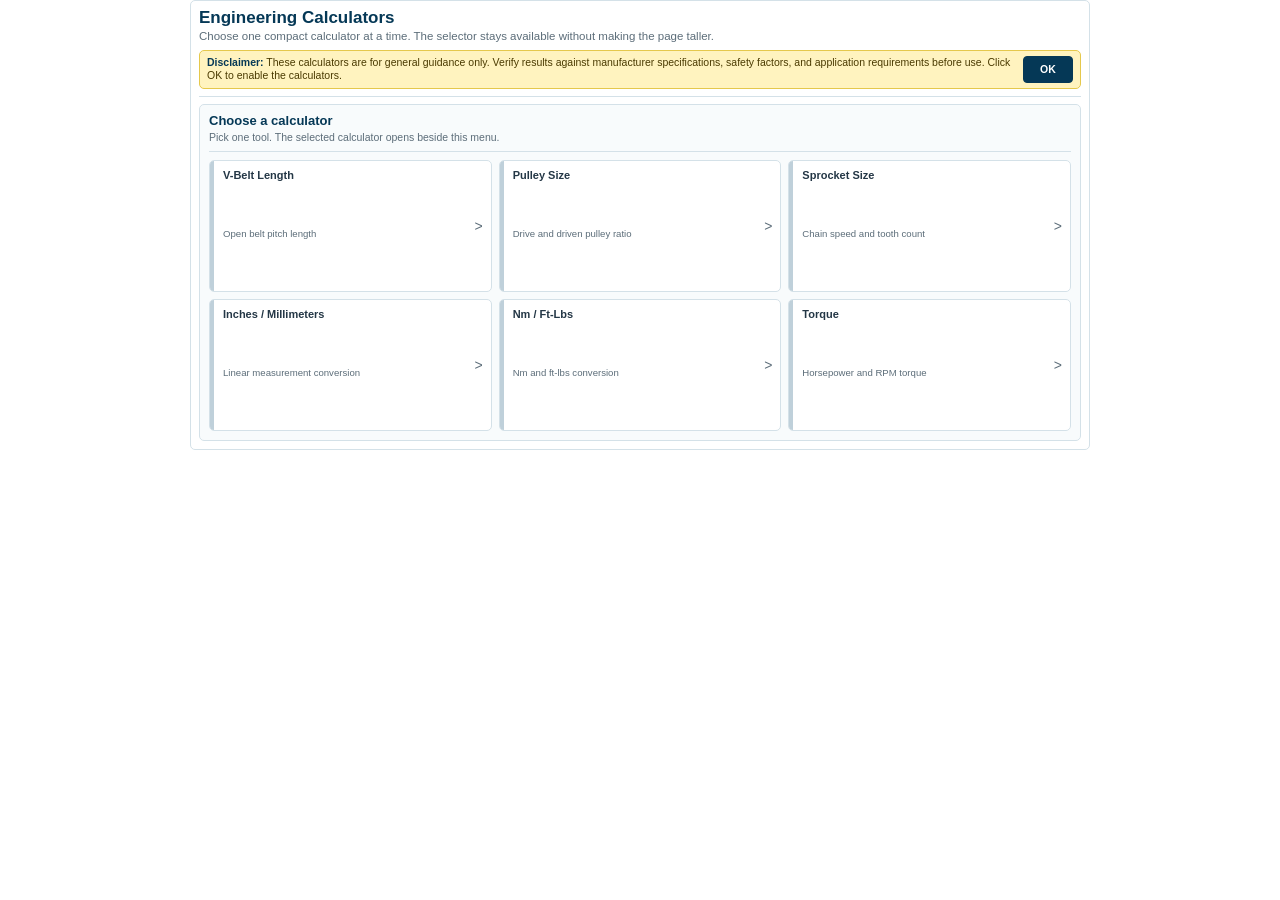
==== commit 2ba91961: "Add files via upload" ====
--- a/index.html
+++ b/index.html
@@ -82,12 +82,12 @@
     <header class="widget-header">
       <h1 id="calculator-widget-title">Engineering Calculators</h1>
       <p class="widget-description">
-        Choose the calculator you need, enter a few values, and keep the page compact without scrolling through every tool at once.
+        Choose one compact calculator at a time. The selector stays available without making the page taller.
       </p>
       <div class="widget-disclaimer" id="calculator-disclaimer" role="note" aria-live="polite">
         <div>
           <strong>Disclaimer:</strong>
-          These calculators are for general guidance only. Accurate dimensions and application details are essential. Verify all results against manufacturer specifications, safety factors, and application requirements before use. Click OK to enable the calculators.
+          These calculators are for general guidance only. Verify results against manufacturer specifications, safety factors, and application requirements before use. Click OK to enable the calculators.
         </div>
         <button class="tsb-button disclaimer-button" type="button" id="calculator-disclaimer-ok">OK</button>
       </div>
@@ -100,8 +100,8 @@
         <section class="calculator-selector" aria-labelledby="calculator-selector-title">
           <div class="calculator-selector-header">
             <div>
-              <h2 id="calculator-selector-title">What do you need to calculate?</h2>
-              <p>Select a tool below. The chosen calculator will open to the right, and this selector will collapse into a compact sidebar.</p>
+              <h2 id="calculator-selector-title">Choose a calculator</h2>
+              <p>Pick one tool. The selected calculator opens beside this menu.</p>
             </div>
           </div>
 
@@ -110,7 +110,7 @@
               <span class="selector-icon" aria-hidden="true">V</span>
               <span class="selector-text">
                 <strong>V-Belt Length</strong>
-                <small>Pulley diameters + center distance</small>
+                <small>Open belt pitch length</small>
               </span>
             </button>
 
@@ -118,7 +118,7 @@
               <span class="selector-icon" aria-hidden="true">P</span>
               <span class="selector-text">
                 <strong>Pulley Size</strong>
-                <small>Find missing pulley diameter</small>
+                <small>Drive and driven pulley ratio</small>
               </span>
             </button>
 
@@ -126,7 +126,7 @@
               <span class="selector-icon" aria-hidden="true">S</span>
               <span class="selector-text">
                 <strong>Sprocket Size</strong>
-                <small>Find missing tooth count</small>
+                <small>Chain speed and tooth count</small>
               </span>
             </button>
 
@@ -134,7 +134,7 @@
               <span class="selector-icon" aria-hidden="true">IN</span>
               <span class="selector-text">
                 <strong>Inches / Millimeters</strong>
-                <small>Convert in and mm</small>
+                <small>Linear measurement conversion</small>
               </span>
             </button>
 
@@ -142,7 +142,7 @@
               <span class="selector-icon" aria-hidden="true">TQ</span>
               <span class="selector-text">
                 <strong>Nm / Ft-Lbs</strong>
-                <small>Convert torque units</small>
+                <small>Nm and ft-lbs conversion</small>
               </span>
             </button>
 
@@ -150,7 +150,7 @@
               <span class="selector-icon" aria-hidden="true">HP</span>
               <span class="selector-text">
                 <strong>Torque</strong>
-                <small>HP + RPM + service factor</small>
+                <small>Horsepower and RPM torque</small>
               </span>
             </button>
           </div>
@@ -244,7 +244,7 @@
           </div>
         </article>
 
-        <article class="calculator-card" id="converter1" role="region" aria-labelledby="tab-converter1" tabindex="0" data-calculator-panel hidden>
+        <article class="calculator-card converter-card" id="converter1" role="region" aria-labelledby="tab-converter1" tabindex="0" data-calculator-panel hidden>
           <div class="calculator-heading">
             <span class="calculator-icon" aria-hidden="true">IN</span>
             <div>
@@ -253,23 +253,31 @@
             </div>
           </div>
 
-          <div class="form-stack">
-            <label for="inchValue">Inches</label>
-            <div class="unit-row">
-              <input type="number" id="inchValue" inputmode="decimal" step="any" placeholder="Enter value" autocomplete="off" />
-              <span>in</span>
-            </div>
-
-            <label for="mmValue">Millimeters</label>
-            <div class="unit-row">
-              <input type="number" id="mmValue" inputmode="decimal" step="any" placeholder="Result" autocomplete="off" />
-              <span>mm</span>
-            </div>
-            <p class="form-message" id="inch-mm-message" aria-live="polite"></p>
-          </div>
-        </article>
-
-        <article class="calculator-card" id="converter2" role="region" aria-labelledby="tab-converter2" tabindex="0" data-calculator-panel hidden>
+          <div class="converter-stack">
+            <div class="converter-field">
+              <label for="inchValue">Inches</label>
+              <div class="unit-row">
+                <input type="number" id="inchValue" inputmode="decimal" step="any" placeholder="Enter inches" autocomplete="off" />
+                <span>in</span>
+              </div>
+            </div>
+
+            <div class="converter-swap" aria-hidden="true">&harr;</div>
+
+            <div class="converter-field">
+              <label for="mmValue">Millimeters</label>
+              <div class="unit-row">
+                <input type="number" id="mmValue" inputmode="decimal" step="any" placeholder="Enter mm" autocomplete="off" />
+                <span>mm</span>
+              </div>
+            </div>
+
+            <p class="converter-helper">Type in either field to convert instantly.</p>
+            <p class="form-message converter-message" id="inch-mm-message" aria-live="polite"></p>
+          </div>
+        </article>
+
+        <article class="calculator-card converter-card" id="converter2" role="region" aria-labelledby="tab-converter2" tabindex="0" data-calculator-panel hidden>
           <div class="calculator-heading">
             <span class="calculator-icon" aria-hidden="true">TQ</span>
             <div>
@@ -278,19 +286,27 @@
             </div>
           </div>
 
-          <div class="form-stack">
-            <label for="nmValue">Newton meters</label>
-            <div class="unit-row">
-              <input type="number" id="nmValue" inputmode="decimal" step="any" placeholder="Enter value" autocomplete="off" />
-              <span>Nm</span>
-            </div>
-
-            <label for="fpValue">Foot-pounds</label>
-            <div class="unit-row">
-              <input type="number" id="fpValue" inputmode="decimal" step="any" placeholder="Result" autocomplete="off" />
-              <span>ft-lbs</span>
-            </div>
-            <p class="form-message" id="nm-ft-message" aria-live="polite"></p>
+          <div class="converter-stack">
+            <div class="converter-field">
+              <label for="nmValue">Newton meters</label>
+              <div class="unit-row">
+                <input type="number" id="nmValue" inputmode="decimal" step="any" placeholder="Enter Nm" autocomplete="off" />
+                <span>Nm</span>
+              </div>
+            </div>
+
+            <div class="converter-swap" aria-hidden="true">&harr;</div>
+
+            <div class="converter-field">
+              <label for="fpValue">Foot-pounds</label>
+              <div class="unit-row">
+                <input type="number" id="fpValue" inputmode="decimal" step="any" placeholder="Enter ft-lbs" autocomplete="off" />
+                <span>ft-lbs</span>
+              </div>
+            </div>
+
+            <p class="converter-helper">Type in either field to convert instantly.</p>
+            <p class="form-message converter-message" id="nm-ft-message" aria-live="polite"></p>
           </div>
         </article>
 
--- a/styles.css
+++ b/styles.css
@@ -1,4 +1,5 @@
 :root {
+  --tsb-widget-height: 450px;
   --tsb-navy: #053856;
   --tsb-navy-dark: #032b43;
   --tsb-steel: #6e98ad;
@@ -16,23 +17,27 @@
   --tsb-warning-text: #4a3a00;
 }
 
-
 * {
   box-sizing: border-box;
 }
 
-html {
+html,
+body {
+  width: 100%;
+  height: var(--tsb-widget-height);
+  min-height: var(--tsb-widget-height);
+  max-height: var(--tsb-widget-height);
+  margin: 0;
+  padding: 0;
+  overflow: hidden;
   background: transparent;
 }
 
 body {
-  margin: 0;
-  padding: 0;
-  background: transparent;
   color: var(--tsb-text);
   font-family: Arial, Helvetica, sans-serif;
   font-size: 12px;
-  line-height: 1.28;
+  line-height: 1.22;
 }
 
 button,
@@ -53,33 +58,39 @@
 }
 
 .tsb-calculator-widget {
-  width: min(100%, 820px);
+  display: flex;
+  flex-direction: column;
+  width: min(100%, 900px);
+  height: var(--tsb-widget-height);
+  max-height: var(--tsb-widget-height);
   margin: 0 auto;
-  padding: 9px;
+  padding: 8px;
+  overflow: hidden;
   background: var(--tsb-white);
   border: 1px solid var(--tsb-border);
   border-radius: 5px;
 }
 
 .widget-header {
-  margin: 0 0 8px;
-  padding: 0 0 8px;
+  flex: 0 0 auto;
+  margin: 0 0 7px;
+  padding: 0 0 7px;
   border-bottom: 1px solid var(--tsb-border);
 }
 
 .widget-header h1 {
-  margin: 0 0 4px;
-  color: var(--tsb-navy);
-  font-size: 18px;
-  font-weight: 700;
-  line-height: 1.15;
+  margin: 0 0 2px;
+  color: var(--tsb-navy);
+  font-size: 17px;
+  font-weight: 800;
+  line-height: 1.08;
 }
 
 .widget-description {
-  margin: 0 0 7px !important;
+  margin: 0 0 6px !important;
   color: var(--tsb-muted) !important;
-  font-size: 12px !important;
-  line-height: 1.35 !important;
+  font-size: 11.5px !important;
+  line-height: 1.25 !important;
 }
 
 .widget-disclaimer {
@@ -88,13 +99,13 @@
   gap: 8px;
   align-items: center;
   margin: 0;
-  padding: 6px 8px;
+  padding: 5px 7px;
   color: var(--tsb-warning-text);
   background: var(--tsb-warning-bg);
   border: 1px solid var(--tsb-warning-border);
   border-radius: 5px;
-  font-size: 11px;
-  line-height: 1.3;
+  font-size: 10.5px;
+  line-height: 1.22;
 }
 
 @keyframes tsb-disclaimer-nudge {
@@ -164,10 +175,10 @@
 
 .disclaimer-button {
   width: auto !important;
-  min-width: 52px;
-  min-height: 29px !important;
+  min-width: 50px;
+  min-height: 27px !important;
   margin: 0 !important;
-  padding: 6px 12px !important;
+  padding: 5px 11px !important;
   white-space: nowrap;
 }
 
@@ -178,7 +189,9 @@
 }
 
 .calculator-controls {
+  flex: 1 1 auto;
   min-width: 0;
+  min-height: 0;
   margin: 0;
   padding: 0;
   border: 0;
@@ -201,29 +214,37 @@
 .calculator-app-shell {
   display: block;
   min-width: 0;
+  min-height: 0;
+  height: 100%;
+  overflow: hidden;
 }
 
 .calculator-controls.has-calculator-selected .calculator-app-shell {
   display: grid;
-  grid-template-columns: minmax(155px, 190px) minmax(0, 1fr);
-  gap: 9px;
-  align-items: start;
+  grid-template-columns: 160px minmax(0, 1fr);
+  gap: 8px;
+  align-items: stretch;
 }
 
 .calculator-selector {
-  margin: 0;
-  padding: 8px;
-  background: var(--tsb-steel-light);
+  display: flex;
+  flex-direction: column;
+  min-width: 0;
+  min-height: 0;
+  height: 100%;
+  margin: 0;
+  padding: 9px;
+  overflow: hidden;
+  background: #f8fbfc;
   border: 1px solid var(--tsb-border);
   border-radius: 5px;
 }
 
 .calculator-selector-header {
-  display: flex;
-  align-items: flex-start;
-  justify-content: space-between;
-  gap: 10px;
-  margin: 0 0 7px;
+  flex: 0 0 auto;
+  margin: 0 0 8px;
+  padding: 0 0 7px;
+  border-bottom: 1px solid var(--tsb-border);
 }
 
 .calculator-selector-header h2 {
@@ -231,41 +252,70 @@
   color: var(--tsb-navy);
   font-size: 13px;
   font-weight: 800;
-  line-height: 1.18;
+  line-height: 1.15;
 }
 
 .calculator-selector-header p {
   margin: 0 !important;
   color: var(--tsb-muted) !important;
-  font-size: 11px !important;
-  line-height: 1.3 !important;
+  font-size: 10.5px !important;
+  line-height: 1.25 !important;
 }
 
 .calculator-selector-options {
   display: grid;
   grid-template-columns: repeat(3, minmax(0, 1fr));
-  gap: 6px;
+  grid-auto-rows: 1fr;
+  gap: 7px;
+  flex: 1 1 auto;
+  min-height: 0;
 }
 
 .calculator-select-button {
-  display: grid;
-  grid-template-columns: 26px 1fr;
-  gap: 7px;
-  align-items: center;
+  position: relative;
+  display: flex;
+  align-items: stretch;
   width: 100%;
-  min-height: 48px;
-  padding: 6px;
+  min-width: 0;
+  min-height: 0;
+  padding: 0;
   color: var(--tsb-text);
   background: var(--tsb-white);
   border: 1px solid var(--tsb-border);
   border-radius: 5px;
   cursor: pointer;
   text-align: left;
+  overflow: hidden;
+}
+
+.calculator-select-button::before {
+  content: "";
+  flex: 0 0 4px;
+  width: 4px;
+  background: var(--tsb-border-dark);
+}
+
+.calculator-select-button::after {
+  content: ">";
+  position: absolute;
+  top: 50%;
+  right: 8px;
+  color: var(--tsb-muted);
+  font-size: 14px;
+  line-height: 1;
+  transform: translateY(-50%);
 }
 
 .calculator-select-button:hover,
 .calculator-select-button:focus {
+  color: var(--tsb-navy);
+  background: #fbfdfe;
   border-color: var(--tsb-border-dark);
+}
+
+.calculator-select-button:hover::before,
+.calculator-select-button:focus::before {
+  background: var(--tsb-steel);
 }
 
 .calculator-select-button.is-active {
@@ -274,56 +324,59 @@
   border-color: var(--tsb-navy);
 }
 
-.calculator-select-button.is-active .selector-icon {
-  color: var(--tsb-white);
+.calculator-select-button.is-active::before {
   background: var(--tsb-navy);
-  border-color: var(--tsb-navy);
+}
+
+.calculator-select-button.is-active::after {
+  color: var(--tsb-navy);
 }
 
 .selector-icon {
-  display: inline-flex;
-  align-items: center;
-  justify-content: center;
-  width: 26px;
-  height: 26px;
-  color: var(--tsb-navy);
-  background: var(--tsb-steel-light);
-  border: 1px solid var(--tsb-border);
-  border-radius: 4px;
-  font-size: 10px;
-  font-weight: 800;
+  display: none;
 }
 
 .selector-text {
   display: grid;
-  gap: 1px;
+  gap: 3px;
   min-width: 0;
+  width: 100%;
+  padding: 8px 22px 8px 9px;
 }
 
 .selector-text strong {
   display: block;
+  overflow: hidden;
   color: inherit;
   font-size: 11px;
-  line-height: 1.12;
+  font-weight: 800;
+  line-height: 1.15;
+  text-overflow: ellipsis;
+  white-space: nowrap;
 }
 
 .selector-text small {
   display: block;
+  overflow: hidden;
   color: var(--tsb-muted);
-  font-size: 9.8px;
-  line-height: 1.18;
+  font-size: 9.6px;
+  line-height: 1.15;
+  text-overflow: ellipsis;
+  white-space: nowrap;
 }
 
 .calculator-controls.has-calculator-selected .calculator-selector {
   padding: 7px;
+  background: #f8fbfc;
 }
 
 .calculator-controls.has-calculator-selected .calculator-selector-header {
-  margin-bottom: 6px;
+  margin: 0 0 6px;
+  padding: 0 0 6px;
 }
 
 .calculator-controls.has-calculator-selected .calculator-selector-header h2 {
-  font-size: 12px;
+  font-size: 11.5px;
 }
 
 .calculator-controls.has-calculator-selected .calculator-selector-header p {
@@ -332,23 +385,32 @@
 
 .calculator-controls.has-calculator-selected .calculator-selector-options {
   grid-template-columns: 1fr;
+  grid-auto-rows: 1fr;
   gap: 5px;
 }
 
 .calculator-controls.has-calculator-selected .calculator-select-button {
-  grid-template-columns: 24px 1fr;
-  min-height: 38px;
-  padding: 5px;
-}
-
-.calculator-controls.has-calculator-selected .selector-icon {
-  width: 24px;
-  height: 24px;
-  font-size: 9.5px;
+  align-items: center;
+  border-radius: 4px;
+}
+
+.calculator-controls.has-calculator-selected .calculator-select-button::before {
+  flex-basis: 3px;
+  width: 3px;
+}
+
+.calculator-controls.has-calculator-selected .calculator-select-button::after {
+  display: none;
+}
+
+.calculator-controls.has-calculator-selected .selector-text {
+  gap: 0;
+  padding: 5px 6px 5px 7px;
 }
 
 .calculator-controls.has-calculator-selected .selector-text strong {
-  font-size: 10.5px;
+  font-size: 9.8px;
+  line-height: 1.15;
 }
 
 .calculator-controls.has-calculator-selected .selector-text small {
@@ -358,6 +420,9 @@
 .calculator-panels {
   display: none;
   min-width: 0;
+  min-height: 0;
+  height: 100%;
+  overflow: hidden;
 }
 
 .calculator-controls.has-calculator-selected .calculator-panels {
@@ -374,6 +439,8 @@
 
 .calculator-panels .calculator-card.is-active {
   display: flex;
+  height: 100%;
+  min-height: 0;
   margin: 0;
 }
 
@@ -384,19 +451,15 @@
 .calculator-panels .calculator-card:focus-visible {
   outline: 2px solid var(--tsb-focus);
   outline-offset: 2px;
-}
-
-.calculator-grid {
-  display: grid;
-  grid-template-columns: repeat(3, minmax(0, 1fr));
-  gap: 9px;
 }
 
 .calculator-card {
   display: flex;
   flex-direction: column;
   min-width: 0;
-  padding: 8px;
+  min-height: 0;
+  padding: 7px;
+  overflow: hidden;
   background: var(--tsb-white);
   border: 1px solid var(--tsb-border);
   border-radius: 5px;
@@ -407,9 +470,10 @@
   grid-template-columns: 26px 1fr;
   gap: 7px;
   align-items: center;
-  min-height: 0;
-  padding-bottom: 7px;
-  margin-bottom: 7px;
+  flex: 0 0 auto;
+  min-height: 0;
+  padding-bottom: 6px;
+  margin-bottom: 6px;
   border-bottom: 1px solid var(--tsb-border);
 }
 
@@ -423,7 +487,7 @@
   background: var(--tsb-steel-light);
   border: 1px solid var(--tsb-border);
   border-radius: 4px;
-  font-size: 10px;
+  font-size: 9.5px;
   font-weight: 800;
   letter-spacing: 0.01em;
 }
@@ -431,9 +495,9 @@
 .calculator-card h2 {
   margin: 0;
   color: var(--tsb-navy);
-  font-size: 13px;
-  font-weight: 700;
-  line-height: 1.15;
+  font-size: 12.5px;
+  font-weight: 800;
+  line-height: 1.12;
 }
 
 .calculator-card p {
@@ -443,22 +507,27 @@
 .calculator-heading p {
   margin-top: 2px !important;
   color: var(--tsb-muted) !important;
-  font-size: 10.5px !important;
-  line-height: 1.25 !important;
+  font-size: 10px !important;
+  line-height: 1.18 !important;
 }
 
 .form-stack {
-  display: flex;
-  flex-direction: column;
-  flex: 1;
+  display: grid;
+  grid-template-columns: minmax(125px, 34%) minmax(0, 1fr);
+  gap: 5px 8px;
+  align-items: center;
+  flex: 1 1 auto;
+  min-height: 0;
+  overflow: hidden;
 }
 
 .form-stack label,
 .radio-group legend {
-  margin: 0 0 3px;
-  color: var(--tsb-navy);
-  font-size: 11px;
-  font-weight: 700;
+  margin: 0;
+  color: var(--tsb-navy);
+  font-size: 10.5px;
+  font-weight: 800;
+  line-height: 1.16;
 }
 
 .unit-label {
@@ -469,9 +538,9 @@
 .form-stack input[type="number"],
 .form-stack input[type="text"] {
   width: 100%;
-  min-height: 29px;
-  margin: 0 0 6px;
-  padding: 5px 7px;
+  min-height: 27px;
+  margin: 0;
+  padding: 4px 7px;
   color: var(--tsb-text);
   background: var(--tsb-white);
   border: 1px solid var(--tsb-border);
@@ -489,8 +558,8 @@
 
 .unit-row {
   display: grid;
-  grid-template-columns: 1fr 46px;
-  gap: 6px;
+  grid-template-columns: 1fr 43px;
+  gap: 5px;
   align-items: start;
 }
 
@@ -498,30 +567,37 @@
   display: inline-flex;
   align-items: center;
   justify-content: center;
-  min-height: 29px;
+  min-height: 27px;
   color: var(--tsb-navy);
   background: var(--tsb-steel-light);
   border: 1px solid var(--tsb-border);
   border-radius: 4px;
-  font-size: 10.5px;
+  font-size: 10px;
   font-weight: 800;
 }
 
 .tsb-button {
   width: 100%;
-  min-height: 30px;
-  margin-top: auto;
-  padding: 6px 9px;
+  min-height: 28px;
+  margin: 0;
+  padding: 5px 9px;
   color: var(--tsb-white);
   background: var(--tsb-navy);
   border: 1px solid var(--tsb-navy);
   border-radius: 4px;
   cursor: pointer;
-  font-size: 11px;
+  font-size: 10.5px;
   font-weight: 800;
   letter-spacing: 0.01em;
   text-transform: uppercase;
   transition: background-color 0.18s ease, border-color 0.18s ease;
+}
+
+.form-stack > .tsb-button,
+.form-stack > .result-box,
+.form-stack > .formula-note,
+.form-stack > .form-message {
+  grid-column: 1 / -1;
 }
 
 .tsb-button:hover,
@@ -547,23 +623,28 @@
 .result-box {
   display: block;
   width: 100%;
-  min-height: 30px;
-  margin-top: 6px;
-  padding: 7px;
+  min-height: 28px;
+  max-height: 44px;
+  margin: 0;
+  padding: 6px 7px;
+  overflow: auto;
   color: var(--tsb-navy);
   background: var(--tsb-steel-light);
   border: 1px solid var(--tsb-border);
   border-radius: 4px;
-  font-size: 11.5px;
-  font-weight: 700;
+  font-size: 10.8px;
+  font-weight: 800;
+  line-height: 1.2;
 }
 
 .form-message {
   min-height: 0;
-  margin: 5px 0 0 !important;
+  max-height: 42px;
+  margin: 0 !important;
+  overflow: auto;
   color: var(--tsb-muted) !important;
-  font-size: 10.5px !important;
-  line-height: 1.25 !important;
+  font-size: 10px !important;
+  line-height: 1.18 !important;
 }
 
 .form-message:empty {
@@ -584,14 +665,16 @@
 
 .formula-note {
   display: block;
-  margin: 6px 0 0 !important;
-  padding: 6px 7px;
+  max-height: 36px;
+  margin: 0 !important;
+  padding: 5px 6px;
+  overflow: auto;
   color: var(--tsb-muted) !important;
   background: var(--tsb-steel-light);
   border: 1px solid var(--tsb-border);
   border-radius: 4px;
-  font-size: 10.5px !important;
-  line-height: 1.25 !important;
+  font-size: 10px !important;
+  line-height: 1.18 !important;
 }
 
 .radio-group {
@@ -611,15 +694,15 @@
   display: flex;
   align-items: center;
   gap: 6px;
-  min-height: 30px;
+  min-height: 28px;
   margin: 0 !important;
-  padding: 6px 7px;
+  padding: 5px 7px;
   color: var(--tsb-text) !important;
   background: var(--tsb-white);
   border: 1px solid var(--tsb-border);
   border-radius: 4px;
   cursor: pointer;
-  font-size: 11px !important;
+  font-size: 10.5px !important;
   font-weight: 700 !important;
 }
 
@@ -631,11 +714,145 @@
 }
 
 .stacked-result {
-  line-height: 1.35;
+  line-height: 1.25;
 }
 
 .stacked-result strong {
   color: var(--tsb-navy);
+}
+
+
+.converter-card .calculator-heading {
+  margin-bottom: 8px;
+}
+
+.converter-card .calculator-heading p {
+  max-width: 560px;
+}
+
+.converter-stack {
+  display: grid;
+  grid-template-columns: minmax(0, 1fr) 30px minmax(0, 1fr);
+  grid-template-areas:
+    "left swap right"
+    "helper helper helper"
+    "message message message";
+  gap: 8px;
+  align-items: end;
+  width: min(100%, 580px);
+  margin: 7px auto 0;
+  padding: 10px;
+  background: #f8fbfc;
+  border: 1px solid var(--tsb-border);
+  border-radius: 5px;
+}
+
+.converter-field {
+  display: grid;
+  gap: 4px;
+  min-width: 0;
+}
+
+.converter-field:first-child {
+  grid-area: left;
+}
+
+.converter-field:last-of-type {
+  grid-area: right;
+}
+
+.converter-field label {
+  margin: 0;
+  color: var(--tsb-navy);
+  font-size: 10.5px;
+  font-weight: 800;
+  line-height: 1.16;
+}
+
+.converter-field input[type="number"] {
+  width: 100%;
+  min-height: 31px;
+  margin: 0;
+  padding: 5px 7px;
+  color: var(--tsb-text);
+  background: var(--tsb-white);
+  border: 1px solid var(--tsb-border);
+  border-radius: 4px;
+  outline: none;
+}
+
+.converter-field input::placeholder {
+  color: #81919b;
+}
+
+.converter-field input:focus {
+  border-color: var(--tsb-focus);
+}
+
+.converter-field input:focus-visible {
+  outline: 2px solid var(--tsb-focus);
+  outline-offset: 2px;
+}
+
+.converter-swap {
+  grid-area: swap;
+  display: inline-flex;
+  align-items: center;
+  justify-content: center;
+  width: 30px;
+  height: 31px;
+  margin-bottom: 0;
+  color: var(--tsb-navy);
+  background: var(--tsb-white);
+  border: 1px solid var(--tsb-border);
+  border-radius: 999px;
+  font-size: 15px;
+  font-weight: 800;
+  line-height: 1;
+}
+
+.converter-helper {
+  grid-area: helper;
+  margin: 1px 0 0 !important;
+  color: var(--tsb-muted) !important;
+  font-size: 10px !important;
+  line-height: 1.2 !important;
+  text-align: center;
+}
+
+.converter-message {
+  grid-area: message;
+  min-height: 27px;
+  max-height: 34px;
+  margin: 0 !important;
+  padding: 6px 7px;
+  overflow: hidden;
+  color: var(--tsb-navy) !important;
+  background: var(--tsb-steel-light);
+  border: 1px solid var(--tsb-border);
+  border-radius: 4px;
+  font-size: 10.5px !important;
+  font-weight: 800;
+  line-height: 1.2 !important;
+  text-align: center;
+}
+
+.converter-message:empty {
+  display: block;
+}
+
+.converter-message:empty::before {
+  content: "Result will appear as you type.";
+  color: var(--tsb-muted);
+  font-weight: 700;
+}
+
+.converter-message.is-error {
+  color: var(--tsb-error) !important;
+}
+
+.converter-message.is-success {
+  color: var(--tsb-success) !important;
 }
 
 @media (max-width: 900px) {
@@ -648,43 +865,103 @@
   }
 
   .calculator-controls.has-calculator-selected .calculator-app-shell {
-    grid-template-columns: 155px minmax(0, 1fr);
+    grid-template-columns: 150px minmax(0, 1fr);
   }
 }
 
 @media (max-width: 650px) {
+  .widget-header h1 {
+    font-size: 15px;
+  }
+
+  .widget-description {
+    display: none;
+  }
+
+  .widget-disclaimer {
+    grid-template-columns: 1fr auto;
+    font-size: 9.8px;
+  }
+
   .calculator-controls.has-calculator-selected .calculator-app-shell {
+    grid-template-columns: 118px minmax(0, 1fr);
+    gap: 6px;
+  }
+
+  .calculator-controls.has-calculator-selected .selector-text small {
+    display: none;
+  }
+
+  .calculator-controls.has-calculator-selected .calculator-select-button {
     grid-template-columns: 1fr;
-  }
-
-  .calculator-controls.has-calculator-selected .calculator-selector-options {
-    grid-template-columns: repeat(2, minmax(0, 1fr));
-  }
-
-  .calculator-controls.has-calculator-selected .selector-text small {
-    display: block;
-  }
-}
-
-@media (max-width: 560px) {
+    justify-items: center;
+    text-align: center;
+  }
+
+  .calculator-controls.has-calculator-selected .selector-icon {
+    display: none;
+  }
+
+  .form-stack {
+    grid-template-columns: 1fr;
+    gap: 4px;
+    overflow: auto;
+    padding-right: 2px;
+  }
+
+  .converter-stack {
+    grid-template-columns: 1fr;
+    grid-template-areas:
+      "left"
+      "swap"
+      "right"
+      "helper"
+      "message";
+    gap: 5px;
+    margin-top: 4px;
+    padding: 7px;
+  }
+
+  .converter-swap {
+    width: 100%;
+    height: 22px;
+    min-height: 22px;
+    border-radius: 4px;
+    font-size: 13px;
+  }
+
+  .converter-field input[type="number"] {
+    min-height: 27px;
+    padding: 4px 7px;
+  }
+
+  .converter-helper {
+    display: none;
+  }
+
+  .converter-message {
+    min-height: 25px;
+    max-height: 30px;
+    padding: 5px 6px;
+  }
+
+  .calculator-heading p {
+    display: none;
+  }
+}
+
+@media (max-width: 480px) {
   .tsb-calculator-widget {
-    padding: 8px;
-  }
-
-  .widget-header h1 {
-    font-size: 16px;
+    padding: 6px;
   }
 
   .widget-disclaimer {
     grid-template-columns: 1fr;
+    gap: 5px;
   }
 
   .disclaimer-button {
     width: 100% !important;
-  }
-
-  .calculator-selector {
-    padding: 7px;
   }
 
   .calculator-selector-options,
@@ -692,7 +969,27 @@
     grid-template-columns: 1fr;
   }
 
-  .calculator-select-button {
-    min-height: 44px;
-  }
-}
+  .calculator-controls.has-calculator-selected .calculator-app-shell {
+    grid-template-columns: 94px minmax(0, 1fr);
+  }
+
+  .calculator-controls.has-calculator-selected .calculator-selector-header h2 {
+    display: none;
+  }
+
+  .calculator-controls.has-calculator-selected .calculator-selector-header {
+    display: none;
+  }
+
+  .converter-stack {
+    padding: 6px;
+  }
+
+  .converter-field label {
+    font-size: 9.8px;
+  }
+
+  .converter-message:empty::before {
+    content: "Type to convert.";
+  }
+}
